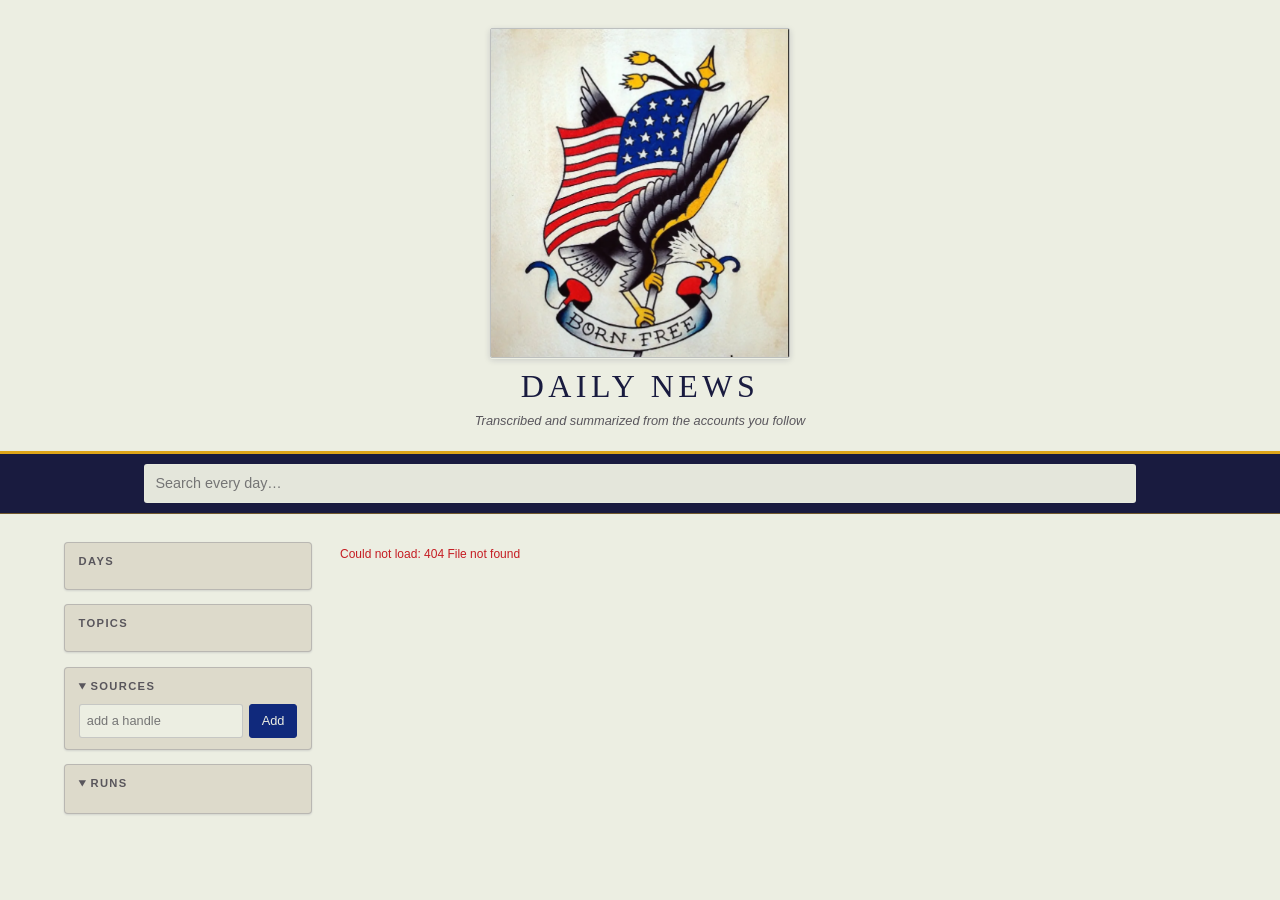
==== web/index.html @ b1f9376c "feat: republish the site when a topic is skipped or restored Editing what is skipped changed what th" ====
<!DOCTYPE html>
<html lang="en">
<head>
  <meta charset="utf-8">
  <meta name="viewport" content="width=device-width, initial-scale=1">
  <title>Daily News</title>
  <link rel="icon" href="header.PNG">
  <link rel="stylesheet" href="style.css">
</head>
<!-- data-mode is rewritten to "static" by export_static.py. The read-only build
     drops the journal, the source list, and the run history entirely — not with
     CSS, which would leave a working form for anyone who opens devtools. -->
<body data-mode="live">

<header class="masthead">
  <img class="crest" src="header.PNG" alt="Eagle and flag over a Born Free banner">
  <h1>Daily News</h1>
  <p class="tagline">Transcribed and summarized from the accounts you follow</p>
  <p class="updated" id="last-updated"></p>
</header>

<nav class="toolbar" aria-label="Search and browse">
  <div class="toolbar-inner">
    <label class="search">
      <span class="visually-hidden">Search all days</span>
      <input id="search" type="search" placeholder="Search every day…" autocomplete="off">
    </label>

    <button id="active-filter" class="active-filter" hidden></button>

    <!-- Whether the hosted copy is caught up. Live-only: there is nothing to
         publish from the published build, and no server to ask. -->
    <span id="publish-status" class="publish-status" data-live-only
          role="status" aria-live="polite"></span>

    <button id="menu-button" class="menu-button" type="button"
            aria-expanded="false" aria-controls="drawer" aria-haspopup="true">
      <span class="visually-hidden">Days and filters</span>
      <span aria-hidden="true">⋮</span>
    </button>
  </div>
</nav>

<div class="layout">

<aside id="drawer" class="drawer" aria-label="Days and filters">
  <div class="drawer-head">
    <h2>Browse</h2>
    <button id="drawer-close" class="icon-button" type="button">
      <span class="visually-hidden">Close</span>
      <span aria-hidden="true">✕</span>
    </button>
  </div>

  <section class="panel">
    <h3 class="panel-title">Days</h3>
    <!-- Filled with one <details> per month. A flat list is unusable once the
         archive runs to hundreds of days. -->
    <div id="days" class="days"></div>
  </section>

  <section class="panel">
    <h3 class="panel-title">Topics</h3>
    <div id="tags" class="chips" role="group" aria-label="Filter by topic"></div>
  </section>

  <details class="panel" id="sources-panel" data-live-only open>
    <summary class="panel-title">
      Sources <span id="sources-count" class="count"></span>
    </summary>
    <ul id="sources" class="sources"></ul>
    <form id="add-source" class="add">
      <label class="visually-hidden" for="new-handle">Instagram handle</label>
      <input id="new-handle" type="text" placeholder="add a handle" autocomplete="off">
      <button type="submit">Add</button>
      <p id="add-error" class="error" hidden></p>
    </form>
  </details>

  <details class="panel" id="runs-panel" data-live-only open>
    <summary class="panel-title">
      Runs <span id="runs-badge" class="badge" hidden></span>
    </summary>
    <ul id="runs" class="runs"></ul>
  </details>
</aside>

<main id="main" class="main" aria-live="polite">
  <p class="empty">Loading…</p>
</main>

</div><!-- .layout -->

<div id="scrim" class="scrim" hidden></div>

<script src="app.js"></script>
</body>
</html>
---- web/style.css ----
/* Palette sampled from header.PNG with k-means, not estimated. Substituting
   eyeballed values will not sit right against the artwork. */
:root {
  --parchment: #ECEEE2;       /* 35% of the image */
  --parchment-aged: #DDDACB;  /* 28% of the image */
  --ink: #191B3F;             /* outline ink */
  --navy: #10297C;            /* flag canton */
  --red: #C51C22;             /* flag stripes */
  --gold: #DDA519;            /* banner and talons */
  --slate: #59565C;           /* eagle wings */

  --rule: color-mix(in srgb, var(--ink) 18%, transparent);
  --shadow: 0 1px 2px color-mix(in srgb, var(--ink) 12%, transparent);

  --serif: Georgia, "Iowan Old Style", "Palatino Linotype", serif;
  --sans: "Helvetica Neue", Helvetica, Arial, sans-serif;
  --mono: ui-monospace, SFMono-Regular, Menlo, monospace;

  --drawer-width: 21rem;
}

/* Deliberately a single light treatment. The artwork is painted on cream stock,
   and a dark inversion fights it rather than complementing it. */

*, *::before, *::after { box-sizing: border-box; }

html { -webkit-text-size-adjust: 100%; }   /* stop iOS inflating text in landscape */

body {
  margin: 0;
  background: var(--parchment);
  color: var(--ink);
  font: 16px/1.6 var(--sans);
  -webkit-font-smoothing: antialiased;
  overflow-wrap: break-word;               /* long ids and urls must not widen the page */
}

body.drawer-open { overflow: hidden; }      /* the page must not scroll behind the drawer */

a { color: var(--navy); }
a:hover { color: var(--red); }

:focus-visible { outline: 2px solid var(--gold); outline-offset: 2px; }

.visually-hidden {
  position: absolute;
  width: 1px; height: 1px;
  padding: 0; margin: -1px;
  overflow: hidden;
  clip-path: inset(50%);
  white-space: nowrap;
}

/* --- masthead ----------------------------------------------------------- */

.masthead {
  background: var(--parchment);
  border-bottom: 3px solid var(--gold);
  padding: 1.75rem 1rem 1.25rem;
  text-align: center;
}

/* Framed rather than blended. The scan's paper is unevenly lit — its edges run
   from #D8DAD3 at the top-left to #BFBBAC at the bottom-right — so no flat
   background can match it and any attempt to melt it in leaves a visible patch.
   A frame makes that edge deliberate: a photographed flash sheet, pinned up. */
.crest {
  display: block;
  width: auto;
  max-width: min(300px, 70vw);
  height: auto;                    /* never force the page to scroll sideways */
  margin: 0 auto 0.7rem;
  border: 1px solid color-mix(in srgb, var(--ink) 22%, transparent);
  border-radius: 2px;
  box-shadow:
    0 1px 0 color-mix(in srgb, var(--parchment) 90%, white),
    0 2px 6px color-mix(in srgb, var(--ink) 16%, transparent);
}

.masthead h1 {
  margin: 0;
  font: 400 2rem/1.1 var(--serif);
  letter-spacing: 0.14em;
  text-transform: uppercase;
}

.tagline {
  margin: 0.4rem 0 0;
  color: var(--slate);
  font-size: 0.8rem;
  font-style: italic;
}

.updated {
  margin: 0.3rem 0 0;
  color: var(--slate);
  font-size: 0.72rem;
  letter-spacing: 0.04em;
}

.updated:empty { display: none; }   /* no stray gap before the first run */

/* The skipped chip is not a topic, so it does not look like one until used. */
.chip.skipped-chip {
  border-style: dashed;
  border-color: var(--slate);
  color: var(--slate);
}

.chip.skipped-chip[aria-pressed="true"] {
  background: var(--slate);
  border-color: var(--slate);
  border-style: solid;
  color: #fff;
}

/* Live mode wraps each generated h2 and its skip button in this row. The button
   is a sibling rather than a child of the heading so the heading keeps its role
   in the accessibility tree; this is what puts it back on the same line. */
.topic-head {
  display: flex;
  align-items: baseline;
  justify-content: space-between;
  gap: 0.5rem;
}

/* Quiet until the topic is hovered: one of these sits on every headline in the
   feed, and at full contrast they would read as part of the news. */
.skip-topic {
  flex: none;
  padding: 0 0.3rem;
  border: 1px solid transparent;
  border-radius: 3px;
  background: none;
  color: var(--slate);
  font: 400 0.62rem/1.6 var(--sans);
  letter-spacing: 0.1em;
  text-transform: uppercase;
  vertical-align: 0.18em;
  opacity: 0;
  cursor: pointer;
}

.topic-head:hover .skip-topic,
.skip-topic:focus-visible { opacity: 1; }

.skip-topic:hover { border-color: var(--red); color: var(--red); }
.skip-topic[disabled] { opacity: 1; color: var(--slate); cursor: default; }

/* Touch has no hover, so the control would be unreachable if it stayed hidden. */
@media (hover: none) {
  .skip-topic { opacity: 1; }
}

.restore-topic {
  margin-top: 0.3rem;
  padding: 0.1rem 0.4rem;
  border: 1px solid var(--rule);
  border-radius: 3px;
  background: none;
  color: var(--navy);
  font: 400 0.7rem/1.6 var(--sans);
  cursor: pointer;
}

.restore-topic:hover { border-color: var(--navy); background: color-mix(in srgb, var(--gold) 20%, transparent); }
.restore-topic[disabled] { color: var(--slate); cursor: default; }

.skipped-list { list-style: none; margin: 0; padding: 0; }
.skipped-headline { font-family: var(--serif); font-size: 1rem; }

.skipped-list li {
  padding: 0.65rem 0;
  border-bottom: 1px dotted var(--rule);
  font-size: 0.9rem;
}

.skipped-list .why { color: var(--slate); font-size: 0.8rem; font-style: italic; }

/* --- toolbar ------------------------------------------------------------ */

.toolbar {
  position: sticky;
  top: 0;
  z-index: 20;
  background: var(--ink);
  border-bottom: 1px solid color-mix(in srgb, var(--gold) 45%, transparent);
}

.toolbar-inner {
  display: flex;
  align-items: center;
  gap: 0.6rem;
  max-width: 64rem;
  margin: 0 auto;
  padding: 0.6rem 1rem;
}

.search { flex: 1 1 auto; min-width: 0; }

.search input {
  width: 100%;
  padding: 0.45rem 0.65rem;
  border: 1px solid color-mix(in srgb, var(--parchment) 35%, transparent);
  border-radius: 3px;
  background: color-mix(in srgb, var(--parchment) 96%, var(--ink));
  color: var(--ink);
  font: inherit;
  font-size: 0.9rem;
}

/* The active tag lives in the toolbar so the filter state is visible once the
   drawer has closed over the chip that set it. */
.active-filter {
  flex: none;
  padding: 0.25rem 0.6rem;
  border: 0;
  border-radius: 999px;
  background: var(--red);
  color: #fff;
  font: inherit;
  font-size: 0.75rem;
  cursor: pointer;
  white-space: nowrap;
}

.active-filter::after { content: " ✕"; }

/* In the toolbar's own dark band, so it reads as chrome rather than as news. */
.publish-status {
  flex: none;
  font-size: 0.68rem;
  letter-spacing: 0.1em;
  text-transform: uppercase;
  color: color-mix(in srgb, var(--parchment) 70%, transparent);
  white-space: nowrap;
}

.publish-status:empty { display: none; }
.publish-status.published { color: var(--gold); }
.publish-status.failed { color: var(--gold); font-weight: 700; cursor: help; }

.menu-button {
  flex: none;
  width: 2.25rem;
  height: 2.25rem;
  border: 1px solid color-mix(in srgb, var(--gold) 55%, transparent);
  border-radius: 3px;
  background: transparent;
  color: var(--gold);
  font-size: 1.25rem;
  line-height: 1;
  cursor: pointer;
}

.menu-button:hover { background: color-mix(in srgb, var(--gold) 18%, transparent); }
.menu-button[aria-expanded="true"] { background: var(--gold); color: var(--ink); }

/* --- layout: sidebar on desktop, drawer on phones ------------------------ */

/* Desktop is the base case: the panels are a persistent left rail, and the
   menu button and scrim do not exist. Everything drawer-shaped is confined to
   the narrow-window block near the bottom of this file, so the two behaviours
   cannot bleed into each other. */
.layout {
  display: grid;
  grid-template-columns: 15.5rem minmax(0, 1fr);
  gap: 1.75rem;
  max-width: 74rem;
  margin: 0 auto;
  padding: 1.75rem 1rem 4rem;
  align-items: start;
}

.drawer {
  display: flex;
  flex-direction: column;
  gap: 0.9rem;
  min-width: 0;
}

.drawer-head { display: none; }        /* no "Browse" title or close button here */
.menu-button { display: none; }
.scrim { display: none; }

/* --- panels ------------------------------------------------------------- */

.panel {
  margin: 0;
  background: var(--parchment-aged);
  border: 1px solid var(--rule);
  border-radius: 4px;
  padding: 0.7rem 0.85rem;
  box-shadow: var(--shadow);
}

.panel-title {
  margin: 0 0 0.5rem;
  font: 700 0.7rem/1.4 var(--sans);
  letter-spacing: 0.12em;
  text-transform: uppercase;
  color: var(--slate);
}

details.panel > .panel-title { margin-bottom: 0; cursor: pointer; }
details.panel[open] > .panel-title { margin-bottom: 0.6rem; }

.count, .badge { font-weight: 400; letter-spacing: 0; text-transform: none; }

.badge[hidden] { display: none; }

.badge {
  display: inline-block;
  min-width: 1.15rem;
  padding: 0 0.3rem;
  border-radius: 999px;
  background: var(--red);
  color: #fff;
  font-size: 0.7rem;
  text-align: center;
}

/* --- day list ----------------------------------------------------------- */

/* The cap still earns its place: one expanded month is up to 31 rows. It is no
   longer the only thing between the reader and the whole archive, though. */
.days { max-height: 40vh; overflow-y: auto; }

.month + .month { border-top: 1px dotted var(--rule); }

.month-head {
  display: flex;
  align-items: baseline;
  gap: 0.4rem;
  padding: 0.3rem 0.45rem;
  cursor: pointer;
  font: 700 0.72rem/1.4 var(--sans);
  letter-spacing: 0.08em;
  text-transform: uppercase;
  color: var(--slate);
  list-style: none;                       /* the default marker, replaced below */
}

.month-head::-webkit-details-marker { display: none; }

.month-head::before {
  content: "▸";
  flex: none;
  font-size: 0.7rem;
  color: var(--gold);
  transition: transform 120ms ease;
}

.month[open] > .month-head::before { transform: rotate(90deg); }
.month-head:hover { color: var(--ink); }

.month-label { flex: 1; min-width: 0; }

/* Only while collapsed: an open month shows its days, which is a better count
   than a number. */
.month-count { font-weight: 400; letter-spacing: 0; }
.month[open] > .month-head .month-count { display: none; }

.month-days { list-style: none; margin: 0 0 0.35rem; padding: 0; }

.days button {
  display: flex;
  justify-content: space-between;
  align-items: baseline;
  gap: 0.4rem;
  width: 100%;
  padding: 0.35rem 0.45rem;
  border: 0;
  border-radius: 3px;
  background: none;
  color: var(--ink);
  font: inherit;
  font-size: 0.88rem;
  text-align: left;
  cursor: pointer;
}

.days button:hover { background: color-mix(in srgb, var(--gold) 25%, transparent); }

.days button[aria-current="true"] {
  background: var(--navy);
  color: var(--parchment);
}

.days .topics { color: var(--slate); font-size: 0.75rem; }
.days button[aria-current="true"] .topics { color: color-mix(in srgb, var(--parchment) 75%, transparent); }
.days .flag { color: var(--red); font-weight: 700; }
.days button[aria-current="true"] .flag { color: var(--gold); }

/* --- chips -------------------------------------------------------------- */

.chips { display: flex; flex-wrap: wrap; gap: 0.35rem; }

.chip {
  padding: 0.25rem 0.6rem;
  border: 1px solid color-mix(in srgb, var(--ink) 35%, transparent);
  border-radius: 999px;
  background: var(--parchment);
  color: var(--ink);
  font: inherit;
  font-size: 0.78rem;
  cursor: pointer;
}

.chip:hover { border-color: var(--gold); background: color-mix(in srgb, var(--gold) 25%, transparent); }

.chip[aria-pressed="true"] {
  background: var(--red);
  border-color: var(--red);
  color: #fff;
}

/* --- sources ------------------------------------------------------------ */

.sources { list-style: none; margin: 0 0 0.6rem; padding: 0; font-size: 0.82rem; }

.sources li {
  display: flex;
  align-items: center;
  gap: 0.4rem;
  padding: 0.22rem 0;
  border-bottom: 1px dotted var(--rule);
}

.sources .handle { flex: 1; min-width: 0; overflow-wrap: anywhere; }
.sources li.off .handle { color: var(--slate); text-decoration: line-through; }
.sources .stale { color: var(--red); cursor: help; }

.icon-button {
  border: 0;
  background: none;
  color: var(--slate);
  font: inherit;
  font-size: 0.9rem;
  line-height: 1;
  padding: 0.15rem 0.3rem;
  cursor: pointer;
}

.icon-button:hover { color: var(--red); }

.add { display: flex; flex-wrap: wrap; gap: 0.35rem; }

.add input {
  flex: 1 1 6rem;
  min-width: 0;
  padding: 0.35rem 0.45rem;
  border: 1px solid var(--rule);
  border-radius: 3px;
  background: var(--parchment);
  font: inherit;
  font-size: 0.8rem;
}

.add button, .notes-save {
  padding: 0.35rem 0.75rem;
  border: 1px solid var(--navy);
  border-radius: 3px;
  background: var(--navy);
  color: var(--parchment);
  font: inherit;
  font-size: 0.8rem;
  cursor: pointer;
}

.add button:hover, .notes-save:hover { background: var(--red); border-color: var(--red); }

.error {
  flex: 1 0 100%;
  margin: 0.2rem 0 0;
  color: var(--red);
  font-size: 0.75rem;
}

/* --- runs --------------------------------------------------------------- */

.runs { list-style: none; margin: 0; padding: 0; font-size: 0.8rem; }
.runs > li { padding: 0.3rem 0; border-bottom: 1px dotted var(--rule); }

.run-head {
  display: flex;
  align-items: baseline;
  gap: 0.4rem;
  width: 100%;
  border: 0;
  background: none;
  color: inherit;
  font: inherit;
  text-align: left;
  cursor: pointer;
}

.run-dot { flex: none; font-size: 0.7rem; }
.run-dot.ok { color: #2E7D32; }
.run-dot.warn { color: #8A6400; }
.run-dot.bad { color: var(--red); }
.run-meta { margin-left: auto; color: var(--slate); font-size: 0.72rem; }

.run-detail { margin: 0.3rem 0 0.4rem; padding-left: 1rem; }
.run-detail li { color: var(--red); font-size: 0.75rem; }

/* Skipped topics are the filter working, not failures, so they are not red. */
.run-detail .skipped li { color: var(--slate); }

.run-log-button {
  border: 0; background: none; padding: 0;
  color: var(--navy); font: inherit; font-size: 0.75rem;
  text-decoration: underline; cursor: pointer;
}

.log-view {
  max-height: 20rem;
  overflow: auto;
  margin: 0.4rem 0 0;
  padding: 0.5rem;
  border: 1px solid var(--rule);
  border-radius: 3px;
  background: var(--parchment);
  font-family: var(--mono);
  font-size: 0.68rem;
  white-space: pre-wrap;
  overflow-wrap: anywhere;
}

.log-view .line-warn { color: #8A6400; }
.log-view .line-error { color: var(--red); font-weight: 700; }

/* --- main pane ---------------------------------------------------------- */

.main { min-width: 0; }

.day-head {
  display: flex;
  flex-wrap: wrap;
  align-items: baseline;
  gap: 0.6rem;
  padding-bottom: 0.4rem;
  border-bottom: 2px solid var(--gold);
  margin-bottom: 1.4rem;
}

.day-head h2 { margin: 0; font: 400 1.55rem/1.2 var(--serif); }
.day-meta { color: var(--slate); font-size: 0.78rem; }

.warn-banner {
  flex: 1 0 100%;
  margin: 0.4rem 0 0;
  padding: 0.4rem 0.6rem;
  border-left: 3px solid var(--red);
  background: color-mix(in srgb, var(--red) 8%, transparent);
  font-size: 0.8rem;
}

/* The file carries an `# July 28, 2026` title so it reads standalone in an
   editor. On the page the day header already says that, so hide the duplicate
   rather than removing it from the markdown. */
.article > h1 { display: none; }

.article h2 { margin: 2rem 0 0.15rem; font: 600 1.2rem/1.3 var(--serif); }
/* The wrapper variants are for live mode, where .topic-head sits between the
   article and each heading. Both spellings are listed rather than one rewritten,
   because the static build has no wrapper. */
.article > h1 + h2,
.article h2:first-child,
.article > h1 + .topic-head > h2,
.article > .topic-head:first-child > h2 { margin-top: 0; }

/* The renderer emits `tags:` / `sources:` as the paragraph directly after each
   headline. Styling it as a byline keeps it out of the reading line. */
.article h2 + p {
  margin: 0 0 0.7rem;
  color: var(--slate);
  font-size: 0.76rem;
  letter-spacing: 0.02em;
}

.article h2 + p a {
  color: var(--navy);
  text-decoration: none;
  border-bottom: 1px solid color-mix(in srgb, var(--navy) 35%, transparent);
}

.article h2 + p a:hover { color: var(--red); border-bottom-color: var(--red); }

.article p { margin: 0 0 1rem; }
.article em { color: var(--slate); }

.article pre, .article table {
  display: block;
  max-width: 100%;
  overflow-x: auto;          /* wide content scrolls in its own box */
}

.article pre { font-family: var(--mono); font-size: 0.8rem; }

/* --- older / newer ------------------------------------------------------ */

.day-nav {
  display: flex;
  justify-content: space-between;
  gap: 1rem;
  margin: 2.5rem 0 0;
  padding: 0.7rem 0;
  border-top: 1px solid var(--rule);
  border-bottom: 1px solid var(--rule);
}

.day-nav-side {
  display: flex;
  flex-direction: column;
  gap: 0.1rem;
  min-width: 0;
  padding: 0;
  border: 0;
  background: none;
  color: var(--navy);
  font: inherit;
  font-size: 0.88rem;
  cursor: pointer;
}

.day-nav-side.newer { text-align: right; align-items: flex-end; }

.day-nav-label { font-size: 0.72rem; letter-spacing: 0.08em; text-transform: uppercase; }
.day-nav-date { font-family: var(--serif); }

button.day-nav-side:hover { color: var(--red); }

/* Either end of the archive: present, so the other side does not move. */
.day-nav-side.end { color: var(--slate); cursor: default; }

/* --- journal ------------------------------------------------------------ */

.journal {
  margin-top: 2.5rem;
  padding-top: 1rem;
  border-top: 2px solid var(--gold);
}

.journal h3 {
  margin: 0 0 0.5rem;
  font: 700 0.72rem/1.4 var(--sans);
  letter-spacing: 0.12em;
  text-transform: uppercase;
  color: var(--slate);
}

.journal textarea {
  display: block;
  width: 100%;
  min-height: 8rem;
  padding: 0.7rem;
  border: 1px solid var(--rule);
  border-radius: 4px;
  background: var(--parchment-aged);
  color: var(--ink);
  font: inherit;
  font-size: 0.92rem;
  resize: vertical;
}

.journal-actions {
  display: flex;
  align-items: center;
  gap: 0.6rem;
  margin-top: 0.5rem;
}

.status { font-size: 0.78rem; color: var(--slate); }
.status.saved { color: #2E7D32; }
.status.failed { color: var(--red); }

/* --- search results ----------------------------------------------------- */

.hits { list-style: none; margin: 0; padding: 0; }
.hits li { padding: 0.8rem 0; border-bottom: 1px dotted var(--rule); }

.hit-head {
  border: 0; background: none; padding: 0;
  color: var(--navy); font: inherit; font-weight: 600; font-size: 1.02rem;
  text-align: left; cursor: pointer;
}

.hit-head:hover { color: var(--red); }
.hit-date { color: var(--slate); font-size: 0.75rem; }
.hit-snippet { margin: 0.25rem 0 0; font-size: 0.88rem; }

.empty { color: var(--slate); font-style: italic; }

/* --- phones: the rail becomes a slide-out drawer -------------------------- */

@media (max-width: 46rem) {
  /* Single column, and the aside leaves the flow entirely so the reading
     column is not squeezed. */
  .layout {
    grid-template-columns: minmax(0, 1fr);
    gap: 0;
    padding: 1.25rem 0.85rem 3rem;
  }

  .menu-button { display: block; }

  .drawer {
    position: fixed;
    top: 0;
    right: 0;
    z-index: 40;
    gap: 0.8rem;
    width: min(var(--drawer-width), 88vw);
    height: 100dvh;
    padding: 0.9rem 1rem 2rem;
    overflow-y: auto;
    background: var(--parchment-aged);
    border-left: 3px solid var(--gold);
    box-shadow: -4px 0 18px color-mix(in srgb, var(--ink) 25%, transparent);
  }

  /* The drawer scrolls itself, so a second scroller nested inside it fights the
     touch gesture — a drag near the day list moves the wrong thing. The month
     sections already bound the height, so let it run naturally here. */
  .drawer .days { max-height: none; overflow-y: visible; }

  /* Flat inside the drawer: the drawer is already a raised surface, so cards
     within it read as boxes inside a box. */
  .drawer .panel {
    background: transparent;
    border: 0;
    border-radius: 0;
    padding: 0;
    box-shadow: none;
  }

  .drawer-head {
    display: flex;
    align-items: center;
    justify-content: space-between;
    padding-bottom: 0.4rem;
    border-bottom: 1px solid var(--rule);
  }

  .drawer-head h2 {
    margin: 0;
    font: 700 0.72rem/1.4 var(--sans);
    letter-spacing: 0.14em;
    text-transform: uppercase;
    color: var(--slate);
  }

  .scrim {
    display: block;
    position: fixed;
    inset: 0;
    z-index: 30;
    background: color-mix(in srgb, var(--ink) 45%, transparent);
  }

  /* [hidden] has to be restated: the explicit display values above would
     otherwise keep the drawer and scrim on screen. */
  .drawer[hidden], .scrim[hidden] { display: none; }

  @media (prefers-reduced-motion: no-preference) {
    .drawer:not([hidden]) { animation: slide-in 180ms ease-out; }
    .scrim:not([hidden]) { animation: fade-in 180ms ease-out; }
  }

  .days { max-height: 45vh; }

  .masthead { padding: 1rem 0.85rem 0.85rem; }
  .crest { max-width: min(160px, 45vw); }
  .masthead h1 { font-size: 1.35rem; letter-spacing: 0.1em; }
  .tagline { font-size: 0.72rem; }

  .toolbar-inner { padding: 0.5rem 0.7rem; gap: 0.5rem; }

  .day-head h2 { font-size: 1.25rem; }
  .article h2 { font-size: 1.1rem; margin-top: 1.6rem; }
  .journal textarea { min-height: 6.5rem; }
}

@keyframes slide-in { from { transform: translateX(100%); } }
@keyframes fade-in { from { opacity: 0; } }

/* Touch pointers get real tap targets. The 44px floor is Apple's guidance and
   the icon buttons are nowhere near it by default. */
@media (hover: none) and (pointer: coarse) {
  .icon-button { min-width: 2.5rem; min-height: 2.5rem; font-size: 1.1rem; }
  .menu-button { width: 2.75rem; height: 2.75rem; }
  .chip { padding: 0.45rem 0.85rem; font-size: 0.82rem; }
  .days button { min-height: 2.5rem; }
  .add button, .notes-save { padding: 0.6rem 0.95rem; }
  .search input, .add input { font-size: 1rem; }  /* under 16px makes iOS zoom on focus */
}
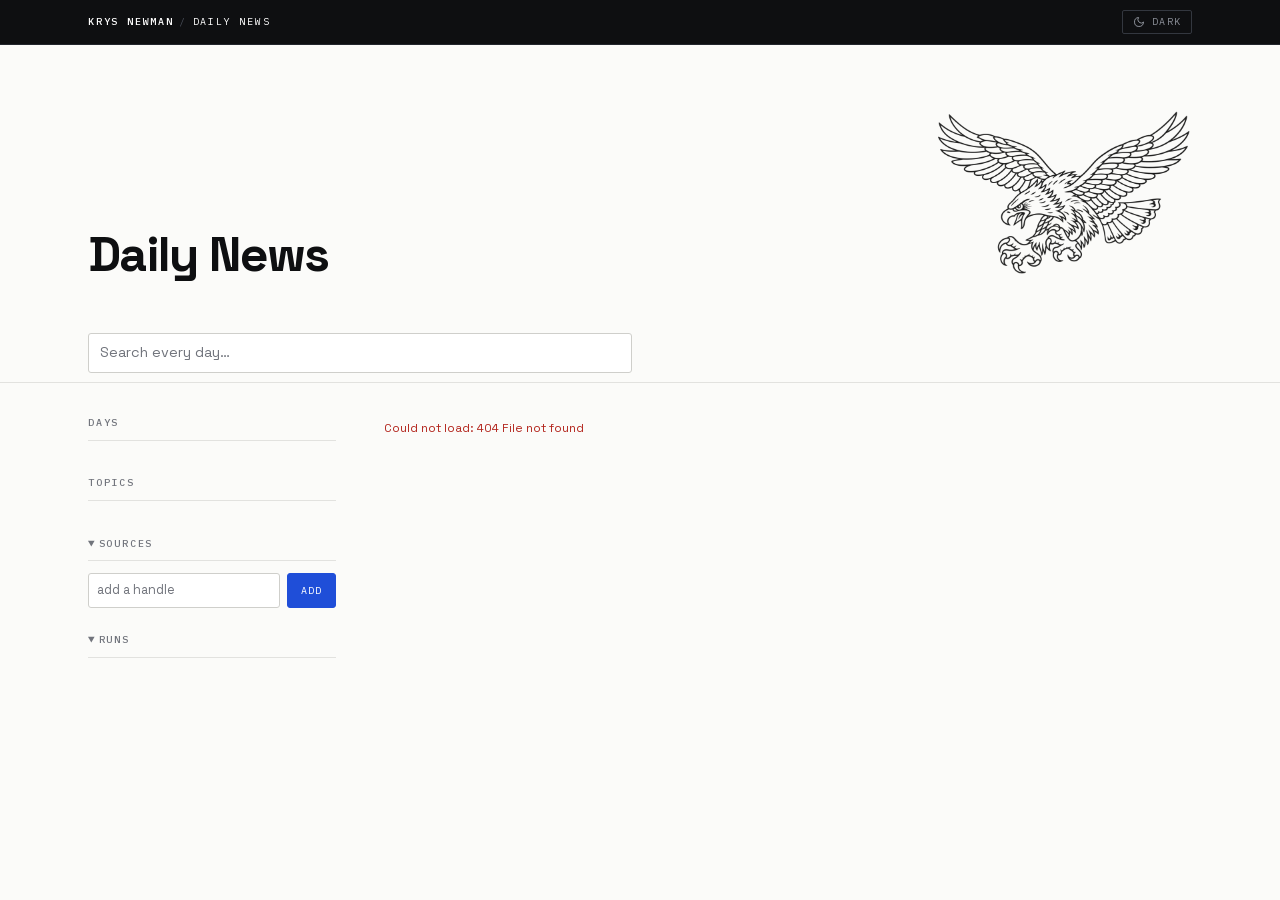
==== commit b50ac9aa: "feat: share the portfolio's theme, header, and typography The colour tokens, the dark band, the brea" ====
--- a/web/index.html
+++ b/web/index.html
@@ -3,8 +3,22 @@
 <head>
   <meta charset="utf-8">
   <meta name="viewport" content="width=device-width, initial-scale=1">
-  <title>Daily News</title>
-  <link rel="icon" href="header.PNG">
+  <title>Daily News — Krys Newman</title>
+  <!-- The portfolio's mark, inline and byte-identical to the one on
+       knewman23.github.io, so the tab looks the same across all three sites. -->
+  <link rel="icon" href="data:image/svg+xml,%3Csvg xmlns='http://www.w3.org/2000/svg' viewBox='0 0 32 32'%3E%3Crect width='32' height='32' rx='3' fill='%230e0f11'/%3E%3Ctext x='16' y='23' font-family='monospace' font-size='19' font-weight='700' fill='%23fff' text-anchor='middle'%3Ek%3C/text%3E%3C/svg%3E">
+
+  <!-- Set the theme before first paint. A class swap after load would flash the
+       wrong palette on every navigation between here and the portfolio. -->
+  <script>
+    try {
+      var t = localStorage.getItem("theme");
+      if (t === "dark" || t === "light") document.documentElement.dataset.theme = t;
+    } catch (e) { /* private mode: fall through to the light default */ }
+  </script>
+
+  <link rel="preload" href="fonts/space-grotesk-var.woff2" as="font" type="font/woff2" crossorigin>
+  <link rel="preload" href="fonts/plex-mono-400.woff2" as="font" type="font/woff2" crossorigin>
   <link rel="stylesheet" href="style.css">
 </head>
 <!-- data-mode is rewritten to "static" by export_static.py. The read-only build
@@ -12,11 +26,31 @@
      CSS, which would leave a working form for anyone who opens devtools. -->
 <body data-mode="live">
 
+<!-- The band is the shared chrome: same markup on knewman23.github.io and on
+     ai-frontier, so moving between the three reads as one site. -->
+<div class="band">
+  <div class="band-inner">
+    <span class="crumbs">
+      <a href="https://knewman23.github.io/"><b>Krys Newman</b></a>
+      <span class="sep">/</span>
+      <span class="here">Daily News</span>
+    </span>
+    <span class="band-tools">
+      <button class="theme" id="theme" type="button" aria-live="polite">
+        <svg class="i-dark" viewBox="0 0 24 24" fill="none" stroke="currentColor" stroke-width="2" stroke-linecap="round" aria-hidden="true"><path d="M21 12.8A9 9 0 1 1 11.2 3a7 7 0 0 0 9.8 9.8z"/></svg>
+        <svg class="i-light" viewBox="0 0 24 24" fill="none" stroke="currentColor" stroke-width="2" stroke-linecap="round" aria-hidden="true"><circle cx="12" cy="12" r="4.2"/><path d="M12 2v2.4M12 19.6V22M2 12h2.4M19.6 12H22M4.9 4.9l1.7 1.7M17.4 17.4l1.7 1.7M19.1 4.9l-1.7 1.7M6.6 17.4l-1.7 1.7"/></svg>
+        <span id="theme-text">Dark</span>
+      </button>
+    </span>
+  </div>
+</div>
+
 <header class="masthead">
-  <img class="crest" src="header.PNG" alt="Eagle and flag over a Born Free banner">
-  <h1>Daily News</h1>
-  <p class="tagline">Transcribed and summarized from the accounts you follow</p>
-  <p class="updated" id="last-updated"></p>
+  <div class="masthead-text">
+    <h1>Daily News</h1>
+    <p class="updated" id="last-updated"></p>
+  </div>
+  <img class="crest" src="eagle.png" alt="" width="768" height="512">
 </header>
 
 <nav class="toolbar" aria-label="Search and browse">
@@ -93,6 +127,7 @@
 
 <div id="scrim" class="scrim" hidden></div>
 
+<script src="theme.js"></script>
 <script src="app.js"></script>
 </body>
 </html>
--- a/web/style.css
+++ b/web/style.css
@@ -1,26 +1,86 @@
-/* Palette sampled from header.PNG with k-means, not estimated. Substituting
-   eyeballed values will not sit right against the artwork. */
+/* Self-hosted so the page has no third-party dependency and no render-blocking
+   round trip. Same four faces as knewman23.github.io, byte for byte. */
+@font-face {
+  font-family: "Space Grotesk";
+  src: url("fonts/space-grotesk-var.woff2") format("woff2-variations");
+  font-weight: 300 700;
+  font-style: normal;
+  font-display: swap;
+}
+@font-face { font-family:"IBM Plex Mono"; src:url("fonts/plex-mono-400.woff2") format("woff2"); font-weight:400; font-style:normal; font-display:swap; }
+@font-face { font-family:"IBM Plex Mono"; src:url("fonts/plex-mono-500.woff2") format("woff2"); font-weight:500; font-style:normal; font-display:swap; }
+@font-face { font-family:"IBM Plex Mono"; src:url("fonts/plex-mono-600.woff2") format("woff2"); font-weight:600; font-style:normal; font-display:swap; }
+
+/* ============================================================
+   Daily News
+
+   Colour tokens, the dark band, the breadcrumbs and the theme
+   toggle are lifted verbatim from knewman23.github.io/styles.css
+   and ai-frontier/site/style.css, so all three sites are one
+   system and a visitor moving between them sees one page.
+
+   Light-first. Dark is a token swap, never a fork: --card is
+   still "the surface above --bg" in both, so no component below
+   carries a dark branch.
+
+   The one project-local addition is the --alert family, for the
+   things this app has and a portfolio index does not: a failed
+   run, a stale handle, an error line in a log.
+   ============================================================ */
+
 :root {
-  --parchment: #ECEEE2;       /* 35% of the image */
-  --parchment-aged: #DDDACB;  /* 28% of the image */
-  --ink: #191B3F;             /* outline ink */
-  --navy: #10297C;            /* flag canton */
-  --red: #C51C22;             /* flag stripes */
-  --gold: #DDA519;            /* banner and talons */
-  --slate: #59565C;           /* eagle wings */
-
-  --rule: color-mix(in srgb, var(--ink) 18%, transparent);
-  --shadow: 0 1px 2px color-mix(in srgb, var(--ink) 12%, transparent);
-
-  --serif: Georgia, "Iowan Old Style", "Palatino Linotype", serif;
-  --sans: "Helvetica Neue", Helvetica, Arial, sans-serif;
-  --mono: ui-monospace, SFMono-Regular, Menlo, monospace;
-
+  color-scheme: light;
+  --bg:      #fbfbf9;
+  --card:    #ffffff;
+  --sunken:  #f5f5f2;
+  --ink:     #0e0f11;
+  --ink-2:   #2c2e33;
+  --soft:    #5c5f67;
+  --faint:   #71747c;
+  --line:    #e2e2df;
+  --line-2:  #cfcfcb;
+  --accent:  #1f4ed8;
+  --ok:      #0f7a4a;
+  --warn:    #85670f;
+  --dot-warn:#d9a020;
+  --alert:   #b3261e;
+  --alert-bg:rgba(179,38,30,.07);
+  --alert-line:rgba(179,38,30,.28);
+  --band-bg: #0e0f11;
+  --band-ink:#ffffff;
+  --band-dim:#8b8f98;
+
+  --mono: "IBM Plex Mono", ui-monospace, SFMono-Regular, Menlo, monospace;
+  --sans: "Space Grotesk", system-ui, -apple-system, "Segoe UI", sans-serif;
+  --serif: ui-serif, "Iowan Old Style", "Palatino Linotype", Palatino, Georgia, serif;
+
+  --gut: 40px;
+  --max: 74rem;
   --drawer-width: 21rem;
 }
 
-/* Deliberately a single light treatment. The artwork is painted on cream stock,
-   and a dark inversion fights it rather than complementing it. */
+:root[data-theme="dark"] {
+  color-scheme: dark;
+  --bg:      #0b0c0e;
+  --card:    #13151a;
+  --sunken:  #0f1116;
+  --ink:     #edeef1;
+  --ink-2:   #d2d4da;
+  --soft:    #9a9da6;
+  --faint:   #7b7e88;
+  --line:    #22252c;
+  --line-2:  #2e323b;
+  --accent:  #8b9bff;
+  --ok:      #55d4a0;
+  --warn:    #e2b357;
+  --dot-warn:#e2b357;
+  --alert:   #ff8a80;
+  --alert-bg:rgba(255,138,128,.09);
+  --alert-line:rgba(255,138,128,.26);
+  --band-bg: #06070a;
+  --band-ink:#ffffff;
+  --band-dim:#7e828d;
+}
 
 *, *::before, *::after { box-sizing: border-box; }
 
@@ -28,19 +88,19 @@
 
 body {
   margin: 0;
-  background: var(--parchment);
+  background: var(--bg);
   color: var(--ink);
   font: 16px/1.6 var(--sans);
   -webkit-font-smoothing: antialiased;
+  -moz-osx-font-smoothing: grayscale;
   overflow-wrap: break-word;               /* long ids and urls must not widen the page */
 }
 
 body.drawer-open { overflow: hidden; }      /* the page must not scroll behind the drawer */
 
-a { color: var(--navy); }
-a:hover { color: var(--red); }
-
-:focus-visible { outline: 2px solid var(--gold); outline-offset: 2px; }
+a { color: var(--accent); }
+
+:focus-visible { outline: 2px solid var(--accent); outline-offset: 2px; border-radius: 2px; }
 
 .visually-hidden {
   position: absolute;
@@ -51,210 +111,219 @@
   white-space: nowrap;
 }
 
+/* --- band ---------------------------------------------------------------
+
+   Dark in both themes, as on the index and on ai-frontier. It is the constant
+   that makes moving between the three sites feel like one place, so it does
+   not take part in the token swap. */
+
+.band {
+  background: var(--band-bg);
+  color: var(--band-ink);
+  position: sticky;
+  top: 0;
+  z-index: 30;
+  border-bottom: 1px solid #23262d;
+}
+
+.band-inner {
+  display: flex;
+  align-items: center;
+  justify-content: space-between;
+  gap: 16px;
+  min-height: 44px;
+  max-width: var(--max);
+  margin: 0 auto;
+  padding: 0 var(--gut);
+}
+
+.crumbs {
+  font-family: var(--mono);
+  font-size: 10px;
+  letter-spacing: .18em;
+  text-transform: uppercase;
+  color: var(--band-dim);
+  min-width: 0;
+  display: flex;
+  align-items: center;
+  gap: 0;
+  white-space: nowrap;
+  overflow: hidden;
+}
+
+.crumbs a { color: var(--band-dim); text-decoration: none; }
+.crumbs a:hover { color: var(--band-ink); }
+.crumbs b { color: var(--band-ink); font-weight: 500; }
+.crumbs .sep { padding: 0 .55em; color: #4b515c; }
+
+.crumbs .here {
+  color: var(--band-ink);
+  overflow: hidden;
+  text-overflow: ellipsis;
+}
+
+.band-tools { display: flex; align-items: center; gap: 12px; flex: none; }
+
+/* --- theme toggle (the same component as the index) ---------------------- */
+
+.theme {
+  background: transparent;
+  border: 1px solid #33373f;
+  color: var(--band-dim);
+  font-family: var(--mono);
+  font-size: 10px;
+  letter-spacing: .12em;
+  text-transform: uppercase;
+  padding: 5px 10px;
+  border-radius: 2px;
+  cursor: pointer;
+  display: inline-flex;
+  align-items: center;
+  gap: 7px;
+  line-height: 1;
+  flex: none;
+}
+
+.theme:hover { color: var(--band-ink); border-color: #4b515c; }
+.theme:focus-visible { outline: 2px solid var(--band-dim); outline-offset: 2px; }
+.theme svg { width: 12px; height: 12px; }
+
+/* Show the icon for the theme you'd switch TO. */
+.theme .i-dark  { display: inline; }
+.theme .i-light { display: none; }
+:root[data-theme="dark"] .theme .i-dark  { display: none; }
+:root[data-theme="dark"] .theme .i-light { display: inline; }
+
 /* --- masthead ----------------------------------------------------------- */
 
+/* The portfolio's identity grid: the name on the left, a mono caption block on
+   the right. Here the right-hand column is the artwork instead. */
 .masthead {
-  background: var(--parchment);
-  border-bottom: 3px solid var(--gold);
-  padding: 1.75rem 1rem 1.25rem;
-  text-align: center;
-}
-
-/* Framed rather than blended. The scan's paper is unevenly lit — its edges run
-   from #D8DAD3 at the top-left to #BFBBAC at the bottom-right — so no flat
-   background can match it and any attempt to melt it in leaves a visible patch.
-   A frame makes that edge deliberate: a photographed flash sheet, pinned up. */
+  display: grid;
+  grid-template-columns: minmax(0, 1fr) minmax(0, 16rem);
+  align-items: end;
+  gap: 0 2.5rem;
+  max-width: var(--max);
+  margin: 0 auto;
+  padding: clamp(2.25rem, 6vw, 4rem) var(--gut) clamp(1.75rem, 4vw, 2.75rem);
+}
+
+.masthead h1 {
+  margin: 0;
+  font: 700 clamp(2.1rem, 5.4vw, 3.1rem)/1.02 var(--sans);
+  letter-spacing: -.035em;
+}
+
+.updated {
+  margin: 1rem 0 0;
+  font-family: var(--mono);
+  font-size: 10px;
+  letter-spacing: .14em;
+  text-transform: uppercase;
+  color: var(--faint);
+}
+
+.updated:empty { display: none; }   /* no stray gap before the first run */
+
+/* Transparent-background line art, so it takes the page's own background in
+   light mode. In dark mode the strokes are inverted rather than the file being
+   swapped: one asset, and #000 inverts to #fff, which sits within a shade of
+   --ink. A browser that drops the filter still shows the drawing. */
 .crest {
   display: block;
-  width: auto;
-  max-width: min(300px, 70vw);
+  width: 100%;
+  max-width: 16rem;
   height: auto;                    /* never force the page to scroll sideways */
-  margin: 0 auto 0.7rem;
-  border: 1px solid color-mix(in srgb, var(--ink) 22%, transparent);
-  border-radius: 2px;
-  box-shadow:
-    0 1px 0 color-mix(in srgb, var(--parchment) 90%, white),
-    0 2px 6px color-mix(in srgb, var(--ink) 16%, transparent);
-}
-
-.masthead h1 {
-  margin: 0;
-  font: 400 2rem/1.1 var(--serif);
-  letter-spacing: 0.14em;
-  text-transform: uppercase;
-}
-
-.tagline {
-  margin: 0.4rem 0 0;
-  color: var(--slate);
-  font-size: 0.8rem;
-  font-style: italic;
-}
-
-.updated {
-  margin: 0.3rem 0 0;
-  color: var(--slate);
-  font-size: 0.72rem;
-  letter-spacing: 0.04em;
-}
-
-.updated:empty { display: none; }   /* no stray gap before the first run */
-
-/* The skipped chip is not a topic, so it does not look like one until used. */
-.chip.skipped-chip {
-  border-style: dashed;
-  border-color: var(--slate);
-  color: var(--slate);
-}
-
-.chip.skipped-chip[aria-pressed="true"] {
-  background: var(--slate);
-  border-color: var(--slate);
-  border-style: solid;
-  color: #fff;
-}
-
-/* Live mode wraps each generated h2 and its skip button in this row. The button
-   is a sibling rather than a child of the heading so the heading keeps its role
-   in the accessibility tree; this is what puts it back on the same line. */
-.topic-head {
-  display: flex;
-  align-items: baseline;
-  justify-content: space-between;
-  gap: 0.5rem;
-}
-
-/* Quiet until the topic is hovered: one of these sits on every headline in the
-   feed, and at full contrast they would read as part of the news. */
-.skip-topic {
-  flex: none;
-  padding: 0 0.3rem;
-  border: 1px solid transparent;
-  border-radius: 3px;
-  background: none;
-  color: var(--slate);
-  font: 400 0.62rem/1.6 var(--sans);
-  letter-spacing: 0.1em;
-  text-transform: uppercase;
-  vertical-align: 0.18em;
-  opacity: 0;
-  cursor: pointer;
-}
-
-.topic-head:hover .skip-topic,
-.skip-topic:focus-visible { opacity: 1; }
-
-.skip-topic:hover { border-color: var(--red); color: var(--red); }
-.skip-topic[disabled] { opacity: 1; color: var(--slate); cursor: default; }
-
-/* Touch has no hover, so the control would be unreachable if it stayed hidden. */
-@media (hover: none) {
-  .skip-topic { opacity: 1; }
-}
-
-.restore-topic {
-  margin-top: 0.3rem;
-  padding: 0.1rem 0.4rem;
-  border: 1px solid var(--rule);
-  border-radius: 3px;
-  background: none;
-  color: var(--navy);
-  font: 400 0.7rem/1.6 var(--sans);
-  cursor: pointer;
-}
-
-.restore-topic:hover { border-color: var(--navy); background: color-mix(in srgb, var(--gold) 20%, transparent); }
-.restore-topic[disabled] { color: var(--slate); cursor: default; }
-
-.skipped-list { list-style: none; margin: 0; padding: 0; }
-.skipped-headline { font-family: var(--serif); font-size: 1rem; }
-
-.skipped-list li {
-  padding: 0.65rem 0;
-  border-bottom: 1px dotted var(--rule);
-  font-size: 0.9rem;
-}
-
-.skipped-list .why { color: var(--slate); font-size: 0.8rem; font-style: italic; }
+  justify-self: end;
+  opacity: .9;
+}
+
+:root[data-theme="dark"] .crest { filter: invert(1); }
 
 /* --- toolbar ------------------------------------------------------------ */
 
 .toolbar {
   position: sticky;
-  top: 0;
+  top: 45px;                        /* the band's 44px min-height plus its border */
   z-index: 20;
-  background: var(--ink);
-  border-bottom: 1px solid color-mix(in srgb, var(--gold) 45%, transparent);
+  background: var(--bg);
+  border-bottom: 1px solid var(--line);
 }
 
 .toolbar-inner {
   display: flex;
   align-items: center;
   gap: 0.6rem;
-  max-width: 64rem;
+  max-width: var(--max);
   margin: 0 auto;
-  padding: 0.6rem 1rem;
-}
-
-.search { flex: 1 1 auto; min-width: 0; }
+  padding: 0.6rem var(--gut);
+}
+
+.search { flex: 1 1 auto; min-width: 0; max-width: 34rem; }
 
 .search input {
   width: 100%;
-  padding: 0.45rem 0.65rem;
-  border: 1px solid color-mix(in srgb, var(--parchment) 35%, transparent);
+  padding: 0.45rem 0.7rem;
+  border: 1px solid var(--line-2);
   border-radius: 3px;
-  background: color-mix(in srgb, var(--parchment) 96%, var(--ink));
+  background: var(--card);
   color: var(--ink);
   font: inherit;
   font-size: 0.9rem;
-}
+  -webkit-appearance: none;
+}
+
+.search input::placeholder { color: var(--faint); }
+.search input:focus { outline: 2px solid var(--accent); outline-offset: 1px; border-color: transparent; }
 
 /* The active tag lives in the toolbar so the filter state is visible once the
    drawer has closed over the chip that set it. */
 .active-filter {
   flex: none;
-  padding: 0.25rem 0.6rem;
-  border: 0;
-  border-radius: 999px;
-  background: var(--red);
+  padding: 0.28rem 0.65rem;
+  border: 1px solid var(--accent);
+  border-radius: 2px;
+  background: var(--accent);
   color: #fff;
-  font: inherit;
-  font-size: 0.75rem;
+  font-family: var(--mono);
+  font-size: 10px;
+  letter-spacing: .12em;
+  text-transform: uppercase;
   cursor: pointer;
   white-space: nowrap;
 }
 
 .active-filter::after { content: " ✕"; }
 
-/* In the toolbar's own dark band, so it reads as chrome rather than as news. */
 .publish-status {
   flex: none;
-  font-size: 0.68rem;
-  letter-spacing: 0.1em;
-  text-transform: uppercase;
-  color: color-mix(in srgb, var(--parchment) 70%, transparent);
+  font-family: var(--mono);
+  font-size: 10px;
+  letter-spacing: .12em;
+  text-transform: uppercase;
+  color: var(--faint);
   white-space: nowrap;
 }
 
 .publish-status:empty { display: none; }
-.publish-status.published { color: var(--gold); }
-.publish-status.failed { color: var(--gold); font-weight: 700; cursor: help; }
+.publish-status.published { color: var(--ok); }
+.publish-status.failed { color: var(--alert); font-weight: 500; cursor: help; }
 
 .menu-button {
   flex: none;
   width: 2.25rem;
   height: 2.25rem;
-  border: 1px solid color-mix(in srgb, var(--gold) 55%, transparent);
-  border-radius: 3px;
+  border: 1px solid var(--line-2);
+  border-radius: 2px;
   background: transparent;
-  color: var(--gold);
+  color: var(--soft);
   font-size: 1.25rem;
   line-height: 1;
   cursor: pointer;
 }
 
-.menu-button:hover { background: color-mix(in srgb, var(--gold) 18%, transparent); }
-.menu-button[aria-expanded="true"] { background: var(--gold); color: var(--ink); }
+.menu-button:hover { border-color: var(--ink); color: var(--ink); }
+.menu-button[aria-expanded="true"] { background: var(--ink); border-color: var(--ink); color: var(--bg); }
 
 /* --- layout: sidebar on desktop, drawer on phones ------------------------ */
 
@@ -265,17 +334,17 @@
 .layout {
   display: grid;
   grid-template-columns: 15.5rem minmax(0, 1fr);
-  gap: 1.75rem;
-  max-width: 74rem;
+  gap: 3rem;
+  max-width: var(--max);
   margin: 0 auto;
-  padding: 1.75rem 1rem 4rem;
+  padding: 2rem var(--gut) 4rem;
   align-items: start;
 }
 
 .drawer {
   display: flex;
   flex-direction: column;
-  gap: 0.9rem;
+  gap: 1.5rem;
   min-width: 0;
 }
 
@@ -283,40 +352,43 @@
 .menu-button { display: none; }
 .scrim { display: none; }
 
-/* --- panels ------------------------------------------------------------- */
+/* --- panels -------------------------------------------------------------
+
+   Not cards. The rail is a column of labelled sections divided by hairlines,
+   the way the portfolio's stack list and section heads are drawn. */
 
 .panel {
   margin: 0;
-  background: var(--parchment-aged);
-  border: 1px solid var(--rule);
-  border-radius: 4px;
-  padding: 0.7rem 0.85rem;
-  box-shadow: var(--shadow);
+  padding: 0;
 }
 
 .panel-title {
-  margin: 0 0 0.5rem;
-  font: 700 0.7rem/1.4 var(--sans);
-  letter-spacing: 0.12em;
-  text-transform: uppercase;
-  color: var(--slate);
-}
-
-details.panel > .panel-title { margin-bottom: 0; cursor: pointer; }
-details.panel[open] > .panel-title { margin-bottom: 0.6rem; }
-
-.count, .badge { font-weight: 400; letter-spacing: 0; text-transform: none; }
+  margin: 0 0 0.65rem;
+  padding-bottom: 0.55rem;
+  border-bottom: 1px solid var(--line);
+  font-family: var(--mono);
+  font-size: 10px;
+  font-weight: 500;
+  letter-spacing: .18em;
+  text-transform: uppercase;
+  color: var(--faint);
+}
+
+details.panel > .panel-title { cursor: pointer; }
+
+.count, .badge { letter-spacing: .1em; }
 
 .badge[hidden] { display: none; }
 
 .badge {
   display: inline-block;
-  min-width: 1.15rem;
+  min-width: 1.1rem;
   padding: 0 0.3rem;
-  border-radius: 999px;
-  background: var(--red);
-  color: #fff;
-  font-size: 0.7rem;
+  border: 1px solid var(--alert-line);
+  border-radius: 2px;
+  background: var(--alert-bg);
+  color: var(--alert);
+  font-size: 9.5px;
   text-align: center;
 }
 
@@ -326,18 +398,20 @@
    longer the only thing between the reader and the whole archive, though. */
 .days { max-height: 40vh; overflow-y: auto; }
 
-.month + .month { border-top: 1px dotted var(--rule); }
+.month + .month { border-top: 1px solid var(--line); }
 
 .month-head {
   display: flex;
   align-items: baseline;
   gap: 0.4rem;
-  padding: 0.3rem 0.45rem;
-  cursor: pointer;
-  font: 700 0.72rem/1.4 var(--sans);
-  letter-spacing: 0.08em;
-  text-transform: uppercase;
-  color: var(--slate);
+  padding: 0.4rem 0;
+  cursor: pointer;
+  font-family: var(--mono);
+  font-size: 10px;
+  font-weight: 500;
+  letter-spacing: .14em;
+  text-transform: uppercase;
+  color: var(--faint);
   list-style: none;                       /* the default marker, replaced below */
 }
 
@@ -347,21 +421,21 @@
   content: "▸";
   flex: none;
   font-size: 0.7rem;
-  color: var(--gold);
+  color: var(--line-2);
   transition: transform 120ms ease;
 }
 
-.month[open] > .month-head::before { transform: rotate(90deg); }
+.month[open] > .month-head::before { transform: rotate(90deg); color: var(--accent); }
 .month-head:hover { color: var(--ink); }
 
 .month-label { flex: 1; min-width: 0; }
 
 /* Only while collapsed: an open month shows its days, which is a better count
    than a number. */
-.month-count { font-weight: 400; letter-spacing: 0; }
+.month-count { font-weight: 400; }
 .month[open] > .month-head .month-count { display: none; }
 
-.month-days { list-style: none; margin: 0 0 0.35rem; padding: 0; }
+.month-days { list-style: none; margin: 0 0 0.5rem; padding: 0; }
 
 .days button {
   display: flex;
@@ -369,72 +443,90 @@
   align-items: baseline;
   gap: 0.4rem;
   width: 100%;
-  padding: 0.35rem 0.45rem;
+  padding: 0.32rem 0.5rem;
   border: 0;
-  border-radius: 3px;
+  border-left: 2px solid transparent;
+  border-radius: 0;
   background: none;
+  color: var(--ink-2);
+  font: inherit;
+  font-size: 0.875rem;
+  text-align: left;
+  cursor: pointer;
+}
+
+.days button:hover { background: var(--sunken); color: var(--ink); }
+
+.days button[aria-current="true"] {
+  border-left-color: var(--accent);
+  background: var(--sunken);
   color: var(--ink);
+  font-weight: 600;
+}
+
+.days .topics { font-family: var(--mono); color: var(--faint); font-size: 10px; letter-spacing: .08em; }
+.days .flag { color: var(--dot-warn); font-weight: 700; }
+
+/* --- chips -------------------------------------------------------------- */
+
+.chips { display: flex; flex-wrap: wrap; gap: 0.4rem; font-family: var(--mono); }
+
+.chip {
+  padding: 0.28rem 0.55rem;
+  border: 1px solid var(--line);
+  border-radius: 2px;
+  background: var(--sunken);
+  color: var(--soft);
   font: inherit;
-  font-size: 0.88rem;
-  text-align: left;
-  cursor: pointer;
-}
-
-.days button:hover { background: color-mix(in srgb, var(--gold) 25%, transparent); }
-
-.days button[aria-current="true"] {
-  background: var(--navy);
-  color: var(--parchment);
-}
-
-.days .topics { color: var(--slate); font-size: 0.75rem; }
-.days button[aria-current="true"] .topics { color: color-mix(in srgb, var(--parchment) 75%, transparent); }
-.days .flag { color: var(--red); font-weight: 700; }
-.days button[aria-current="true"] .flag { color: var(--gold); }
-
-/* --- chips -------------------------------------------------------------- */
-
-.chips { display: flex; flex-wrap: wrap; gap: 0.35rem; }
-
-.chip {
-  padding: 0.25rem 0.6rem;
-  border: 1px solid color-mix(in srgb, var(--ink) 35%, transparent);
-  border-radius: 999px;
-  background: var(--parchment);
-  color: var(--ink);
-  font: inherit;
-  font-size: 0.78rem;
-  cursor: pointer;
-}
-
-.chip:hover { border-color: var(--gold); background: color-mix(in srgb, var(--gold) 25%, transparent); }
+  font-size: 9.5px;
+  letter-spacing: .1em;
+  text-transform: uppercase;
+  cursor: pointer;
+}
+
+.chip:hover { border-color: var(--ink); color: var(--ink); }
 
 .chip[aria-pressed="true"] {
-  background: var(--red);
-  border-color: var(--red);
+  background: var(--accent);
+  border-color: var(--accent);
   color: #fff;
 }
 
+/* The skipped chip is not a topic, so it does not look like one until used. */
+.chip.skipped-chip {
+  border-style: dashed;
+  border-color: var(--line-2);
+  background: transparent;
+  color: var(--faint);
+}
+
+.chip.skipped-chip[aria-pressed="true"] {
+  background: var(--soft);
+  border-color: var(--soft);
+  border-style: solid;
+  color: var(--bg);
+}
+
 /* --- sources ------------------------------------------------------------ */
 
-.sources { list-style: none; margin: 0 0 0.6rem; padding: 0; font-size: 0.82rem; }
+.sources { list-style: none; margin: 0 0 0.7rem; padding: 0; font-size: 0.85rem; }
 
 .sources li {
   display: flex;
   align-items: center;
   gap: 0.4rem;
-  padding: 0.22rem 0;
-  border-bottom: 1px dotted var(--rule);
-}
-
-.sources .handle { flex: 1; min-width: 0; overflow-wrap: anywhere; }
-.sources li.off .handle { color: var(--slate); text-decoration: line-through; }
-.sources .stale { color: var(--red); cursor: help; }
+  padding: 0.3rem 0;
+  border-bottom: 1px solid var(--line);
+}
+
+.sources .handle { flex: 1; min-width: 0; overflow-wrap: anywhere; color: var(--ink-2); }
+.sources li.off .handle { color: var(--faint); text-decoration: line-through; }
+.sources .stale { color: var(--dot-warn); cursor: help; }
 
 .icon-button {
   border: 0;
   background: none;
-  color: var(--slate);
+  color: var(--faint);
   font: inherit;
   font-size: 0.9rem;
   line-height: 1;
@@ -442,45 +534,50 @@
   cursor: pointer;
 }
 
-.icon-button:hover { color: var(--red); }
-
-.add { display: flex; flex-wrap: wrap; gap: 0.35rem; }
+.icon-button:hover { color: var(--alert); }
+
+.add { display: flex; flex-wrap: wrap; gap: 0.4rem; }
 
 .add input {
   flex: 1 1 6rem;
   min-width: 0;
-  padding: 0.35rem 0.45rem;
-  border: 1px solid var(--rule);
+  padding: 0.4rem 0.5rem;
+  border: 1px solid var(--line-2);
   border-radius: 3px;
-  background: var(--parchment);
+  background: var(--card);
+  color: var(--ink);
   font: inherit;
   font-size: 0.8rem;
 }
 
+.add input::placeholder { color: var(--faint); }
+
 .add button, .notes-save {
-  padding: 0.35rem 0.75rem;
-  border: 1px solid var(--navy);
+  padding: 0.4rem 0.8rem;
+  border: 1px solid var(--accent);
   border-radius: 3px;
-  background: var(--navy);
-  color: var(--parchment);
-  font: inherit;
-  font-size: 0.8rem;
-  cursor: pointer;
-}
-
-.add button:hover, .notes-save:hover { background: var(--red); border-color: var(--red); }
+  background: var(--accent);
+  color: #fff;
+  font-family: var(--mono);
+  font-size: 10px;
+  letter-spacing: .12em;
+  text-transform: uppercase;
+  cursor: pointer;
+}
+
+.add button:hover, .notes-save:hover { filter: brightness(1.12); }
 
 .error {
   flex: 1 0 100%;
-  margin: 0.2rem 0 0;
-  color: var(--red);
+  margin: 0.25rem 0 0;
+  color: var(--alert);
   font-size: 0.75rem;
 }
 
 /* --- runs --------------------------------------------------------------- */
 
 .runs { list-style: none; margin: 0; padding: 0; font-size: 0.8rem; }
-.runs > li { padding: 0.3rem 0; border-bottom: 1px dotted var(--rule); }
+.runs > li { padding: 0.35rem 0; border-bottom: 1px solid var(--line); }
 
 .run-head {
   display: flex;
@@ -489,46 +586,49 @@
   width: 100%;
   border: 0;
   background: none;
-  color: inherit;
+  color: var(--ink-2);
   font: inherit;
   text-align: left;
   cursor: pointer;
 }
 
 .run-dot { flex: none; font-size: 0.7rem; }
-.run-dot.ok { color: #2E7D32; }
-.run-dot.warn { color: #8A6400; }
-.run-dot.bad { color: var(--red); }
-.run-meta { margin-left: auto; color: var(--slate); font-size: 0.72rem; }
+.run-dot.ok { color: var(--ok); }
+.run-dot.warn { color: var(--dot-warn); }
+.run-dot.bad { color: var(--alert); }
+.run-meta { margin-left: auto; font-family: var(--mono); color: var(--faint); font-size: 10px; letter-spacing: .08em; }
 
 .run-detail { margin: 0.3rem 0 0.4rem; padding-left: 1rem; }
-.run-detail li { color: var(--red); font-size: 0.75rem; }
+.run-detail li { color: var(--alert); font-size: 0.75rem; }
 
 /* Skipped topics are the filter working, not failures, so they are not red. */
-.run-detail .skipped li { color: var(--slate); }
+.run-detail .skipped li { color: var(--faint); }
 
 .run-log-button {
   border: 0; background: none; padding: 0;
-  color: var(--navy); font: inherit; font-size: 0.75rem;
-  text-decoration: underline; cursor: pointer;
-}
+  color: var(--accent); font-family: var(--mono); font-size: 10px;
+  letter-spacing: .1em; text-transform: uppercase; cursor: pointer;
+}
+
+.run-log-button:hover { text-decoration: underline; }
 
 .log-view {
   max-height: 20rem;
   overflow: auto;
-  margin: 0.4rem 0 0;
-  padding: 0.5rem;
-  border: 1px solid var(--rule);
+  margin: 0.45rem 0 0;
+  padding: 0.6rem;
+  border: 1px solid var(--line);
   border-radius: 3px;
-  background: var(--parchment);
+  background: var(--sunken);
+  color: var(--soft);
   font-family: var(--mono);
   font-size: 0.68rem;
   white-space: pre-wrap;
   overflow-wrap: anywhere;
 }
 
-.log-view .line-warn { color: #8A6400; }
-.log-view .line-error { color: var(--red); font-weight: 700; }
+.log-view .line-warn { color: var(--warn); }
+.log-view .line-error { color: var(--alert); font-weight: 500; }
 
 /* --- main pane ---------------------------------------------------------- */
 
@@ -538,22 +638,36 @@
   display: flex;
   flex-wrap: wrap;
   align-items: baseline;
-  gap: 0.6rem;
-  padding-bottom: 0.4rem;
-  border-bottom: 2px solid var(--gold);
-  margin-bottom: 1.4rem;
-}
-
-.day-head h2 { margin: 0; font: 400 1.55rem/1.2 var(--serif); }
-.day-meta { color: var(--slate); font-size: 0.78rem; }
+  gap: 0.7rem;
+  padding-bottom: 0.7rem;
+  border-bottom: 1px solid var(--line);
+  margin-bottom: 1.75rem;
+}
+
+.day-head h2 {
+  margin: 0;
+  font: 600 clamp(1.5rem, 3.2vw, 1.9rem)/1.12 var(--sans);
+  letter-spacing: -.022em;
+}
+
+.day-meta {
+  font-family: var(--mono);
+  font-size: 10px;
+  letter-spacing: .12em;
+  text-transform: uppercase;
+  color: var(--faint);
+}
 
 .warn-banner {
   flex: 1 0 100%;
-  margin: 0.4rem 0 0;
-  padding: 0.4rem 0.6rem;
-  border-left: 3px solid var(--red);
-  background: color-mix(in srgb, var(--red) 8%, transparent);
-  font-size: 0.8rem;
+  margin: 0.5rem 0 0;
+  padding: 0.6rem 0.8rem;
+  border: 1px solid var(--alert-line);
+  border-left: 2px solid var(--alert);
+  border-radius: 3px;
+  background: var(--alert-bg);
+  color: var(--soft);
+  font-size: 0.85rem;
 }
 
 /* The file carries an `# July 28, 2026` title so it reads standalone in an
@@ -561,7 +675,24 @@
    rather than removing it from the markdown. */
 .article > h1 { display: none; }
 
-.article h2 { margin: 2rem 0 0.15rem; font: 600 1.2rem/1.3 var(--serif); }
+/* Long-form reading, so the body is serif at a fixed measure — the same
+   divergence ai-frontier makes from the index for the same reason. */
+.article {
+  font-family: var(--serif);
+  font-size: 1.0625rem;
+  line-height: 1.7;
+  color: var(--ink-2);
+}
+
+.article p, .article ul, .article ol, .article blockquote { max-width: 40rem; }
+
+.article h2 {
+  margin: 2.5rem 0 0.2rem;
+  font: 600 1.3125rem/1.3 var(--sans);
+  letter-spacing: -.012em;
+  color: var(--ink);
+}
+
 /* The wrapper variants are for live mode, where .topic-head sits between the
    article and each heading. Both spellings are listed rather than one rewritten,
    because the static build has no wrapper. */
@@ -571,24 +702,29 @@
 .article > .topic-head:first-child > h2 { margin-top: 0; }
 
 /* The renderer emits `tags:` / `sources:` as the paragraph directly after each
-   headline. Styling it as a byline keeps it out of the reading line. */
-.article h2 + p {
-  margin: 0 0 0.7rem;
-  color: var(--slate);
-  font-size: 0.76rem;
-  letter-spacing: 0.02em;
-}
-
-.article h2 + p a {
-  color: var(--navy);
-  text-decoration: none;
-  border-bottom: 1px solid color-mix(in srgb, var(--navy) 35%, transparent);
-}
-
-.article h2 + p a:hover { color: var(--red); border-bottom-color: var(--red); }
-
-.article p { margin: 0 0 1rem; }
-.article em { color: var(--slate); }
+   headline. Styling it as a byline keeps it out of the reading line.
+
+   Both spellings again: in live mode .topic-head wraps the heading, so the
+   byline is the wrapper's sibling and `h2 + p` never matches it. */
+.article h2 + p,
+.article .topic-head + p {
+  margin: 0 0 0.9rem;
+  font-family: var(--mono);
+  font-size: 10px;
+  letter-spacing: .1em;
+  text-transform: uppercase;
+  color: var(--faint);
+}
+
+.article h2 + p a,
+.article .topic-head + p a { color: var(--soft); text-decoration: none; }
+.article h2 + p a:hover,
+.article .topic-head + p a:hover { color: var(--accent); }
+
+.article p { margin: 0 0 1.15rem; }
+.article a { color: var(--accent); text-decoration-thickness: 1px; text-underline-offset: 2px; }
+.article strong { color: var(--ink); font-weight: 650; }
+.article em { color: var(--soft); }
 
 .article pre, .article table {
   display: block;
@@ -596,7 +732,101 @@
   overflow-x: auto;          /* wide content scrolls in its own box */
 }
 
-.article pre { font-family: var(--mono); font-size: 0.8rem; }
+.article pre {
+  padding: 0.9rem 1rem;
+  border: 1px solid var(--line);
+  border-radius: 3px;
+  background: var(--sunken);
+  font-family: var(--mono);
+  font-size: 0.8125rem;
+  line-height: 1.65;
+}
+
+.article code {
+  font-family: var(--mono);
+  font-size: 0.85em;
+  background: var(--sunken);
+  border: 1px solid var(--line);
+  border-radius: 2px;
+  padding: 0.1em 0.34em;
+}
+
+.article pre code { background: none; border: 0; padding: 0; font-size: inherit; }
+
+/* Live mode wraps each generated h2 and its skip button in this row. The button
+   is a sibling rather than a child of the heading so the heading keeps its role
+   in the accessibility tree; this is what puts it back on the same line. */
+.topic-head {
+  display: flex;
+  align-items: baseline;
+  justify-content: space-between;
+  gap: 0.5rem;
+}
+
+/* Quiet until the topic is hovered: one of these sits on every headline in the
+   feed, and at full contrast they would read as part of the news. */
+.skip-topic {
+  flex: none;
+  padding: 0.15rem 0.4rem;
+  border: 1px solid transparent;
+  border-radius: 2px;
+  background: none;
+  color: var(--faint);
+  font-family: var(--mono);
+  font-size: 9.5px;
+  letter-spacing: .12em;
+  text-transform: uppercase;
+  line-height: 1.4;
+  opacity: 0;
+  cursor: pointer;
+}
+
+.topic-head:hover .skip-topic,
+.skip-topic:focus-visible { opacity: 1; }
+
+.skip-topic:hover { border-color: var(--alert-line); color: var(--alert); }
+.skip-topic[disabled] { opacity: 1; color: var(--faint); cursor: default; }
+
+/* Touch has no hover, so the control would be unreachable if it stayed hidden. */
+@media (hover: none) {
+  .skip-topic { opacity: 1; }
+}
+
+.restore-topic {
+  margin-top: 0.35rem;
+  padding: 0.2rem 0.5rem;
+  border: 1px solid var(--line-2);
+  border-radius: 2px;
+  background: none;
+  color: var(--accent);
+  font-family: var(--mono);
+  font-size: 9.5px;
+  letter-spacing: .12em;
+  text-transform: uppercase;
+  cursor: pointer;
+}
+
+.restore-topic:hover { border-color: var(--accent); }
+.restore-topic[disabled] { color: var(--faint); border-color: var(--line); cursor: default; }
+
+.skipped-list { list-style: none; margin: 0; padding: 0; }
+.skipped-headline { font-family: var(--sans); font-weight: 600; font-size: 1rem; color: var(--ink); }
+
+.skipped-list li {
+  padding: 0.8rem 0;
+  border-bottom: 1px solid var(--line);
+  font-size: 0.9rem;
+}
+
+.skipped-list .why {
+  display: block;
+  margin-top: 0.2rem;
+  font-family: var(--mono);
+  font-size: 10px;
+  letter-spacing: .1em;
+  text-transform: uppercase;
+  color: var(--faint);
+}
 
 /* --- older / newer ------------------------------------------------------ */
 
@@ -604,120 +834,166 @@
   display: flex;
   justify-content: space-between;
   gap: 1rem;
-  margin: 2.5rem 0 0;
-  padding: 0.7rem 0;
-  border-top: 1px solid var(--rule);
-  border-bottom: 1px solid var(--rule);
+  margin: 3.5rem 0 0;
+  padding-top: 1.5rem;
+  border-top: 1px solid var(--line);
 }
 
 .day-nav-side {
   display: flex;
   flex-direction: column;
-  gap: 0.1rem;
+  gap: 0.25rem;
   min-width: 0;
   padding: 0;
   border: 0;
   background: none;
-  color: var(--navy);
+  color: var(--accent);
   font: inherit;
-  font-size: 0.88rem;
+  font-size: 0.9375rem;
   cursor: pointer;
 }
 
 .day-nav-side.newer { text-align: right; align-items: flex-end; }
 
-.day-nav-label { font-size: 0.72rem; letter-spacing: 0.08em; text-transform: uppercase; }
-.day-nav-date { font-family: var(--serif); }
-
-button.day-nav-side:hover { color: var(--red); }
+.day-nav-label {
+  font-family: var(--mono);
+  font-size: 10px;
+  letter-spacing: .14em;
+  text-transform: uppercase;
+  color: var(--faint);
+}
+
+.day-nav-date { font-family: var(--sans); font-weight: 600; letter-spacing: -.012em; }
+
+button.day-nav-side:hover { text-decoration: underline; }
 
 /* Either end of the archive: present, so the other side does not move. */
-.day-nav-side.end { color: var(--slate); cursor: default; }
+.day-nav-side.end { color: var(--faint); cursor: default; }
+.day-nav-side.end:hover { text-decoration: none; }
 
 /* --- journal ------------------------------------------------------------ */
 
 .journal {
-  margin-top: 2.5rem;
-  padding-top: 1rem;
-  border-top: 2px solid var(--gold);
+  margin-top: 3.5rem;
+  padding-top: 1.5rem;
+  border-top: 1px solid var(--line);
 }
 
 .journal h3 {
-  margin: 0 0 0.5rem;
-  font: 700 0.72rem/1.4 var(--sans);
-  letter-spacing: 0.12em;
-  text-transform: uppercase;
-  color: var(--slate);
+  margin: 0 0 0.65rem;
+  font-family: var(--mono);
+  font-size: 10px;
+  font-weight: 500;
+  letter-spacing: .18em;
+  text-transform: uppercase;
+  color: var(--faint);
 }
 
 .journal textarea {
   display: block;
   width: 100%;
+  max-width: 40rem;
   min-height: 8rem;
-  padding: 0.7rem;
-  border: 1px solid var(--rule);
-  border-radius: 4px;
-  background: var(--parchment-aged);
+  padding: 0.8rem 0.9rem;
+  border: 1px solid var(--line-2);
+  border-radius: 3px;
+  background: var(--card);
   color: var(--ink);
-  font: inherit;
-  font-size: 0.92rem;
+  font-family: var(--serif);
+  font-size: 1rem;
+  line-height: 1.65;
   resize: vertical;
 }
 
+.journal textarea:focus { outline: 2px solid var(--accent); outline-offset: 1px; border-color: transparent; }
+
 .journal-actions {
   display: flex;
   align-items: center;
-  gap: 0.6rem;
-  margin-top: 0.5rem;
-}
-
-.status { font-size: 0.78rem; color: var(--slate); }
-.status.saved { color: #2E7D32; }
-.status.failed { color: var(--red); }
+  gap: 0.75rem;
+  margin-top: 0.6rem;
+}
+
+.status {
+  font-family: var(--mono);
+  font-size: 10px;
+  letter-spacing: .12em;
+  text-transform: uppercase;
+  color: var(--faint);
+}
+
+.status.saved { color: var(--ok); }
+.status.failed { color: var(--alert); }
 
 /* --- search results ----------------------------------------------------- */
 
 .hits { list-style: none; margin: 0; padding: 0; }
-.hits li { padding: 0.8rem 0; border-bottom: 1px dotted var(--rule); }
+.hits li { padding: 1.1rem 0; border-top: 1px solid var(--line); }
+.hits li:last-child { border-bottom: 1px solid var(--line); }
 
 .hit-head {
   border: 0; background: none; padding: 0;
-  color: var(--navy); font: inherit; font-weight: 600; font-size: 1.02rem;
+  color: var(--ink); font-family: var(--sans); font-weight: 600; font-size: 1.0312rem;
+  letter-spacing: -.012em;
   text-align: left; cursor: pointer;
 }
 
-.hit-head:hover { color: var(--red); }
-.hit-date { color: var(--slate); font-size: 0.75rem; }
-.hit-snippet { margin: 0.25rem 0 0; font-size: 0.88rem; }
-
-.empty { color: var(--slate); font-style: italic; }
+.hit-head:hover { color: var(--accent); }
+
+.hit-date {
+  font-family: var(--mono);
+  font-size: 10px;
+  letter-spacing: .12em;
+  text-transform: uppercase;
+  color: var(--faint);
+}
+
+.hit-snippet { margin: 0.35rem 0 0; max-width: 40rem; color: var(--soft); font-size: 0.9375rem; }
+
+.empty { color: var(--faint); font-style: italic; }
 
 /* --- phones: the rail becomes a slide-out drawer -------------------------- */
 
 @media (max-width: 46rem) {
+  :root { --gut: 22px; }
+
   /* Single column, and the aside leaves the flow entirely so the reading
      column is not squeezed. */
   .layout {
     grid-template-columns: minmax(0, 1fr);
     gap: 0;
-    padding: 1.25rem 0.85rem 3rem;
+    padding: 1.5rem var(--gut) 3rem;
   }
 
   .menu-button { display: block; }
+
+  /* Centred on phones: with the rail gone there is no left edge for the title
+     to align to, so the artwork and the title read as a masthead instead. */
+  .masthead {
+    grid-template-columns: minmax(0, 1fr);
+    justify-items: center;
+    text-align: center;
+    gap: 1.25rem 0;
+  }
+
+  .masthead h1 { font-size: clamp(2.5rem, 11vw, 3.25rem); }
+  .updated { font-size: 11px; }
+
+  .crest { justify-self: center; max-width: min(17rem, 68vw); order: -1; }
 
   .drawer {
     position: fixed;
     top: 0;
     right: 0;
     z-index: 40;
-    gap: 0.8rem;
+    gap: 1.25rem;
     width: min(var(--drawer-width), 88vw);
     height: 100dvh;
-    padding: 0.9rem 1rem 2rem;
+    padding: 1rem 1.15rem 2rem;
     overflow-y: auto;
-    background: var(--parchment-aged);
-    border-left: 3px solid var(--gold);
-    box-shadow: -4px 0 18px color-mix(in srgb, var(--ink) 25%, transparent);
+    background: var(--card);
+    border-left: 1px solid var(--line);
+    box-shadow: -4px 0 24px rgba(0, 0, 0, .28);
   }
 
   /* The drawer scrolls itself, so a second scroller nested inside it fights the
@@ -725,30 +1001,22 @@
      sections already bound the height, so let it run naturally here. */
   .drawer .days { max-height: none; overflow-y: visible; }
 
-  /* Flat inside the drawer: the drawer is already a raised surface, so cards
-     within it read as boxes inside a box. */
-  .drawer .panel {
-    background: transparent;
-    border: 0;
-    border-radius: 0;
-    padding: 0;
-    box-shadow: none;
-  }
-
   .drawer-head {
     display: flex;
     align-items: center;
     justify-content: space-between;
-    padding-bottom: 0.4rem;
-    border-bottom: 1px solid var(--rule);
+    padding-bottom: 0.55rem;
+    border-bottom: 1px solid var(--line);
   }
 
   .drawer-head h2 {
     margin: 0;
-    font: 700 0.72rem/1.4 var(--sans);
-    letter-spacing: 0.14em;
+    font-family: var(--mono);
+    font-size: 10px;
+    font-weight: 500;
+    letter-spacing: .18em;
     text-transform: uppercase;
-    color: var(--slate);
+    color: var(--faint);
   }
 
   .scrim {
@@ -756,7 +1024,7 @@
     position: fixed;
     inset: 0;
     z-index: 30;
-    background: color-mix(in srgb, var(--ink) 45%, transparent);
+    background: rgba(6, 7, 10, .55);
   }
 
   /* [hidden] has to be restated: the explicit display values above would
@@ -770,15 +1038,8 @@
 
   .days { max-height: 45vh; }
 
-  .masthead { padding: 1rem 0.85rem 0.85rem; }
-  .crest { max-width: min(160px, 45vw); }
-  .masthead h1 { font-size: 1.35rem; letter-spacing: 0.1em; }
-  .tagline { font-size: 0.72rem; }
-
-  .toolbar-inner { padding: 0.5rem 0.7rem; gap: 0.5rem; }
-
-  .day-head h2 { font-size: 1.25rem; }
-  .article h2 { font-size: 1.1rem; margin-top: 1.6rem; }
+  .toolbar-inner { padding: 0.5rem var(--gut); gap: 0.5rem; }
+  .article h2 { font-size: 1.1875rem; margin-top: 2rem; }
   .journal textarea { min-height: 6.5rem; }
 }
 
@@ -790,8 +1051,12 @@
 @media (hover: none) and (pointer: coarse) {
   .icon-button { min-width: 2.5rem; min-height: 2.5rem; font-size: 1.1rem; }
   .menu-button { width: 2.75rem; height: 2.75rem; }
-  .chip { padding: 0.45rem 0.85rem; font-size: 0.82rem; }
+  .chip { padding: 0.45rem 0.7rem; font-size: 10px; }
   .days button { min-height: 2.5rem; }
   .add button, .notes-save { padding: 0.6rem 0.95rem; }
   .search input, .add input { font-size: 1rem; }  /* under 16px makes iOS zoom on focus */
 }
+
+@media (prefers-reduced-motion: reduce) {
+  * { transition: none !important; animation: none !important; }
+}
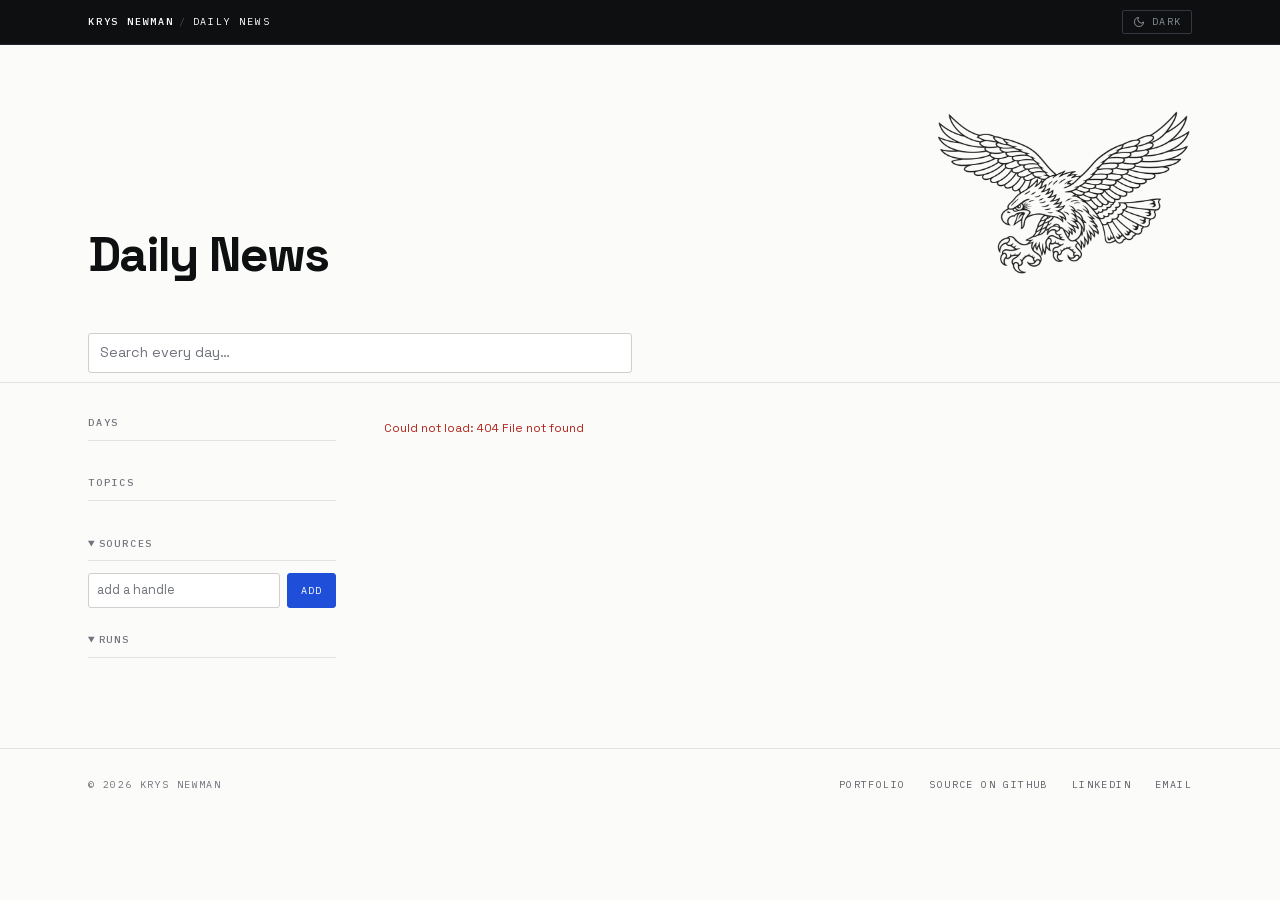
==== commit 89f65ed3: "feat: close the page with the shared footer ai-frontier's footer.page component, carrying the index'" ====
--- a/web/index.html
+++ b/web/index.html
@@ -125,6 +125,20 @@
 
 </div><!-- .layout -->
 
+<!-- ai-frontier's footer.page component, carrying the index's identity links,
+     so the three sites close the same way. -->
+<footer class="page">
+  <div class="footer-inner">
+    <span>&copy; 2026 Krys Newman</span>
+    <span class="links">
+      <a href="https://knewman23.github.io/">Portfolio</a>
+      <a href="https://github.com/knewman23/daily-news" target="_blank" rel="noopener noreferrer">Source on GitHub</a>
+      <a href="https://www.linkedin.com/in/krys-newman/" target="_blank" rel="noopener noreferrer">LinkedIn</a>
+      <a href="mailto:krys.newman@gmail.com">Email</a>
+    </span>
+  </div>
+</footer>
+
 <div id="scrim" class="scrim" hidden></div>
 
 <script src="theme.js"></script>
--- a/web/style.css
+++ b/web/style.css
@@ -40,6 +40,7 @@
   --line:    #e2e2df;
   --line-2:  #cfcfcb;
   --accent:  #1f4ed8;
+  --on-accent: #ffffff;
   --ok:      #0f7a4a;
   --warn:    #85670f;
   --dot-warn:#d9a020;
@@ -71,6 +72,7 @@
   --line:    #22252c;
   --line-2:  #2e323b;
   --accent:  #8b9bff;
+  --on-accent: #0b0c0e;
   --ok:      #55d4a0;
   --warn:    #e2b357;
   --dot-warn:#e2b357;
@@ -284,7 +286,7 @@
   border: 1px solid var(--accent);
   border-radius: 2px;
   background: var(--accent);
-  color: #fff;
+  color: var(--on-accent);
   font-family: var(--mono);
   font-size: 10px;
   letter-spacing: .12em;
@@ -337,7 +339,7 @@
   gap: 3rem;
   max-width: var(--max);
   margin: 0 auto;
-  padding: 2rem var(--gut) 4rem;
+  padding: 2rem var(--gut) 2rem;
   align-items: start;
 }
 
@@ -489,7 +491,7 @@
 .chip[aria-pressed="true"] {
   background: var(--accent);
   border-color: var(--accent);
-  color: #fff;
+  color: var(--on-accent);
 }
 
 /* The skipped chip is not a topic, so it does not look like one until used. */
@@ -557,7 +559,7 @@
   border: 1px solid var(--accent);
   border-radius: 3px;
   background: var(--accent);
-  color: #fff;
+  color: var(--on-accent);
   font-family: var(--mono);
   font-size: 10px;
   letter-spacing: .12em;
@@ -687,7 +689,7 @@
 .article p, .article ul, .article ol, .article blockquote { max-width: 40rem; }
 
 .article h2 {
-  margin: 2.5rem 0 0.2rem;
+  margin: 3.25rem 0 0.2rem;
   font: 600 1.3125rem/1.3 var(--sans);
   letter-spacing: -.012em;
   color: var(--ink);
@@ -696,8 +698,11 @@
 /* The wrapper variants are for live mode, where .topic-head sits between the
    article and each heading. Both spellings are listed rather than one rewritten,
    because the static build has no wrapper. */
+/* `>` matters: in live mode every h2 is the first child of its own .topic-head
+   wrapper, so an unscoped `h2:first-child` zeroes the gap above every story,
+   not just the first one. The wrapped first case is the fourth selector. */
 .article > h1 + h2,
-.article h2:first-child,
+.article > h2:first-child,
 .article > h1 + .topic-head > h2,
 .article > .topic-head:first-child > h2 { margin-top: 0; }
 
@@ -952,6 +957,36 @@
 
 .empty { color: var(--faint); font-style: italic; }
 
+/* --- footer -------------------------------------------------------------
+
+   ai-frontier's footer.page component, carrying the index's identity links.
+   All three sites close on the same mono row. */
+
+footer.page {
+  margin-top: 3rem;
+  border-top: 1px solid var(--line);
+  font-family: var(--mono);
+  font-size: 10px;
+  letter-spacing: .14em;
+  text-transform: uppercase;
+  color: var(--faint);
+}
+
+footer.page .footer-inner {
+  max-width: var(--max);
+  margin: 0 auto;
+  padding: 1.75rem var(--gut) 3rem;
+  display: flex;
+  flex-wrap: wrap;
+  align-items: center;
+  justify-content: space-between;
+  gap: 0.7rem 1.75rem;
+}
+
+footer.page .links { display: flex; flex-wrap: wrap; gap: 0.7rem 1.5rem; }
+footer.page a { color: var(--soft); text-decoration: none; }
+footer.page a:hover { color: var(--accent); }
+
 /* --- phones: the rail becomes a slide-out drawer -------------------------- */
 
 @media (max-width: 46rem) {
@@ -962,10 +997,14 @@
   .layout {
     grid-template-columns: minmax(0, 1fr);
     gap: 0;
-    padding: 1.5rem var(--gut) 3rem;
+    padding: 1.5rem var(--gut) 2rem;
   }
 
   .menu-button { display: block; }
+
+  /* Stacked rather than pushed apart: the links wrap onto their own rows at
+     this width anyway, and space-between then strands the copyright alone. */
+  footer.page .footer-inner { justify-content: flex-start; }
 
   /* Centred on phones: with the rail gone there is no left edge for the title
      to align to, so the artwork and the title read as a masthead instead. */
@@ -1039,7 +1078,7 @@
   .days { max-height: 45vh; }
 
   .toolbar-inner { padding: 0.5rem var(--gut); gap: 0.5rem; }
-  .article h2 { font-size: 1.1875rem; margin-top: 2rem; }
+  .article h2 { font-size: 1.1875rem; margin-top: 2.6rem; }
   .journal textarea { min-height: 6.5rem; }
 }
 
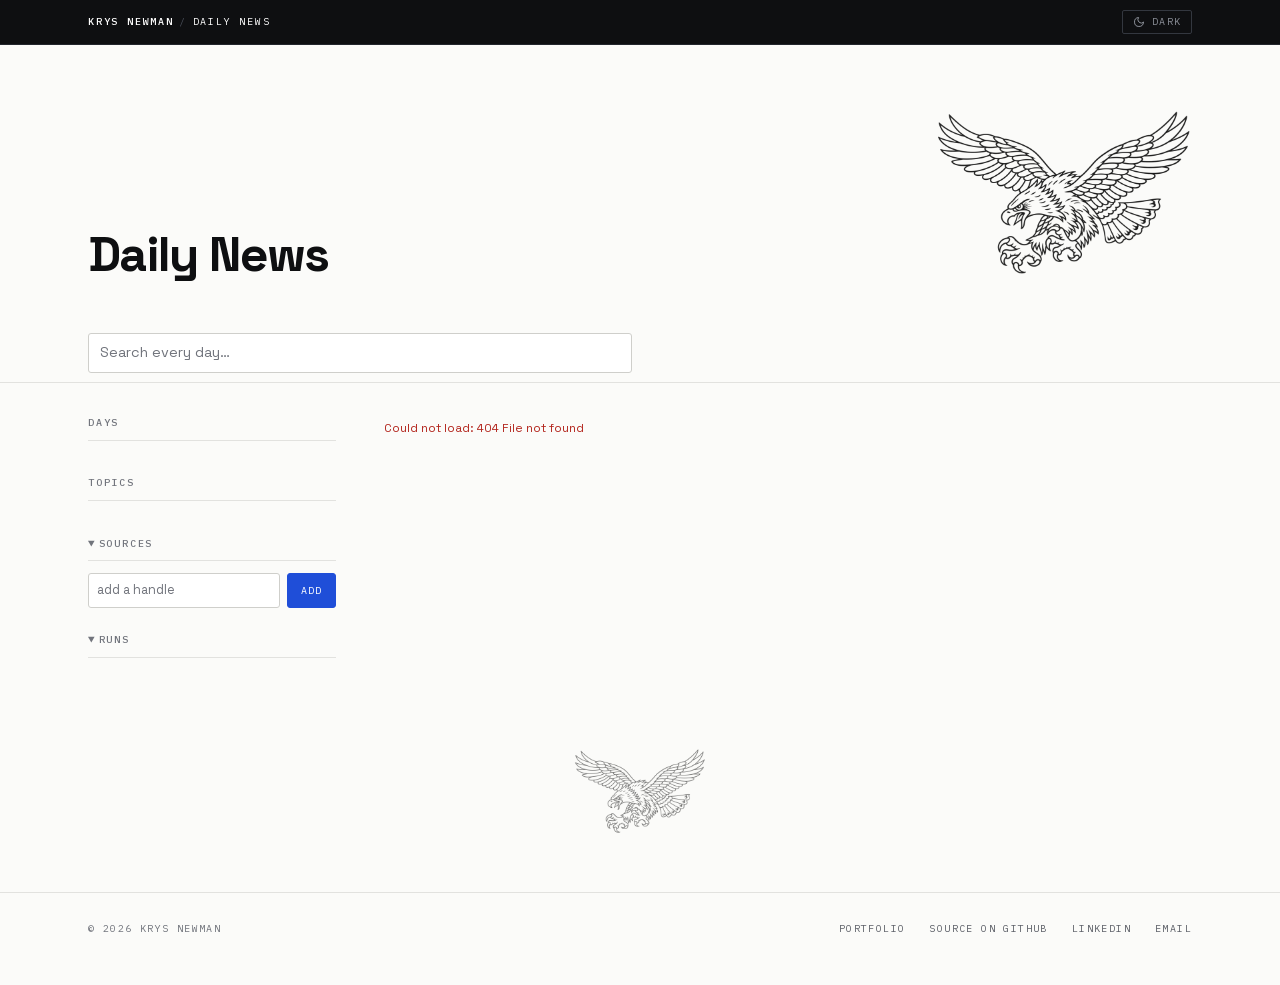
==== commit 110b363d: "Add the shared crest to the footer The eagle now signs off all four sites, linking back to the portf" ====
--- a/web/index.html
+++ b/web/index.html
@@ -3,7 +3,22 @@
 <head>
   <meta charset="utf-8">
   <meta name="viewport" content="width=device-width, initial-scale=1">
-  <title>Daily News — Krys Newman</title>
+  <title>Daily News · Krys Newman</title>
+  <meta name="description" content="A daily digest built from a curated handle list: the day's posts, transcribed off video and deduplicated into one dated archive.">
+  <link rel="canonical" href="https://knewman23.github.io/daily-news/">
+
+  <!-- Link previews. og.png is drawn by og.html rather than screenshotted
+       from this page, so it does not freeze one morning's date and headline
+       into an image that never changes. -->
+  <meta property="og:type" content="website">
+  <meta property="og:title" content="Daily News">
+  <meta property="og:description" content="The day's posts, transcribed and deduplicated into one dated archive. Every morning at 11:00.">
+  <meta property="og:url" content="https://knewman23.github.io/daily-news/">
+  <meta property="og:image" content="https://knewman23.github.io/daily-news/og.png">
+  <meta property="og:image:width" content="1200">
+  <meta property="og:image:height" content="630">
+  <meta property="og:image:alt" content="Daily News, with the site's eagle crest.">
+  <meta name="twitter:card" content="summary_large_image">
   <!-- The portfolio's mark, inline and byte-identical to the one on
        knewman23.github.io, so the tab looks the same across all three sites. -->
   <link rel="icon" href="data:image/svg+xml,%3Csvg xmlns='http://www.w3.org/2000/svg' viewBox='0 0 32 32'%3E%3Crect width='32' height='32' rx='3' fill='%230e0f11'/%3E%3Ctext x='16' y='23' font-family='monospace' font-size='19' font-weight='700' fill='%23fff' text-anchor='middle'%3Ek%3C/text%3E%3C/svg%3E">
@@ -127,6 +142,12 @@
 
 <!-- ai-frontier's footer.page component, carrying the index's identity links,
      so the three sites close the same way. -->
+<div class="crest-wrap">
+  <a href="https://knewman23.github.io/" aria-label="Krys Newman, portfolio index">
+    <img class="footer-crest" src="eagle.png" alt="" width="768" height="512">
+  </a>
+</div>
+
 <footer class="page">
   <div class="footer-inner">
     <span>&copy; 2026 Krys Newman</span>
--- a/web/style.css
+++ b/web/style.css
@@ -242,6 +242,26 @@
 
 :root[data-theme="dark"] .crest { filter: invert(1); }
 
+/* The shared sign-off crest, the same mark the other three sites carry.
+   Deliberately a separate class from the masthead .crest above: that one is
+   sized by the header grid, this one is a fixed 132px. Below about 110px the
+   engraving's lines merge into a smudge. Light carries more opacity than
+   dark, because black at 42% on off-white is a ghost where white at 42% on
+   near-black is not. */
+.crest-wrap { padding-top: 3rem; text-align: center; }
+.crest-wrap a { display: inline-block; line-height: 0; }
+.footer-crest {
+  display: block; width: 132px; height: auto;
+  opacity: .55; transition: opacity .16s ease;
+}
+.crest-wrap a:hover .footer-crest { opacity: .8; }
+/* Only [data-theme="dark"], with no prefers-color-scheme companion. Unlike
+   the other three sites this one has no OS-dark palette: it stays light
+   until the visitor toggles. Inverting on prefers-color-scheme alone would
+   put a white crest on a light page for anyone with a dark OS who has not
+   touched the toggle. */
+:root[data-theme="dark"] .footer-crest { filter: invert(1); opacity: .42; }
+
 /* --- toolbar ------------------------------------------------------------ */
 
 .toolbar {
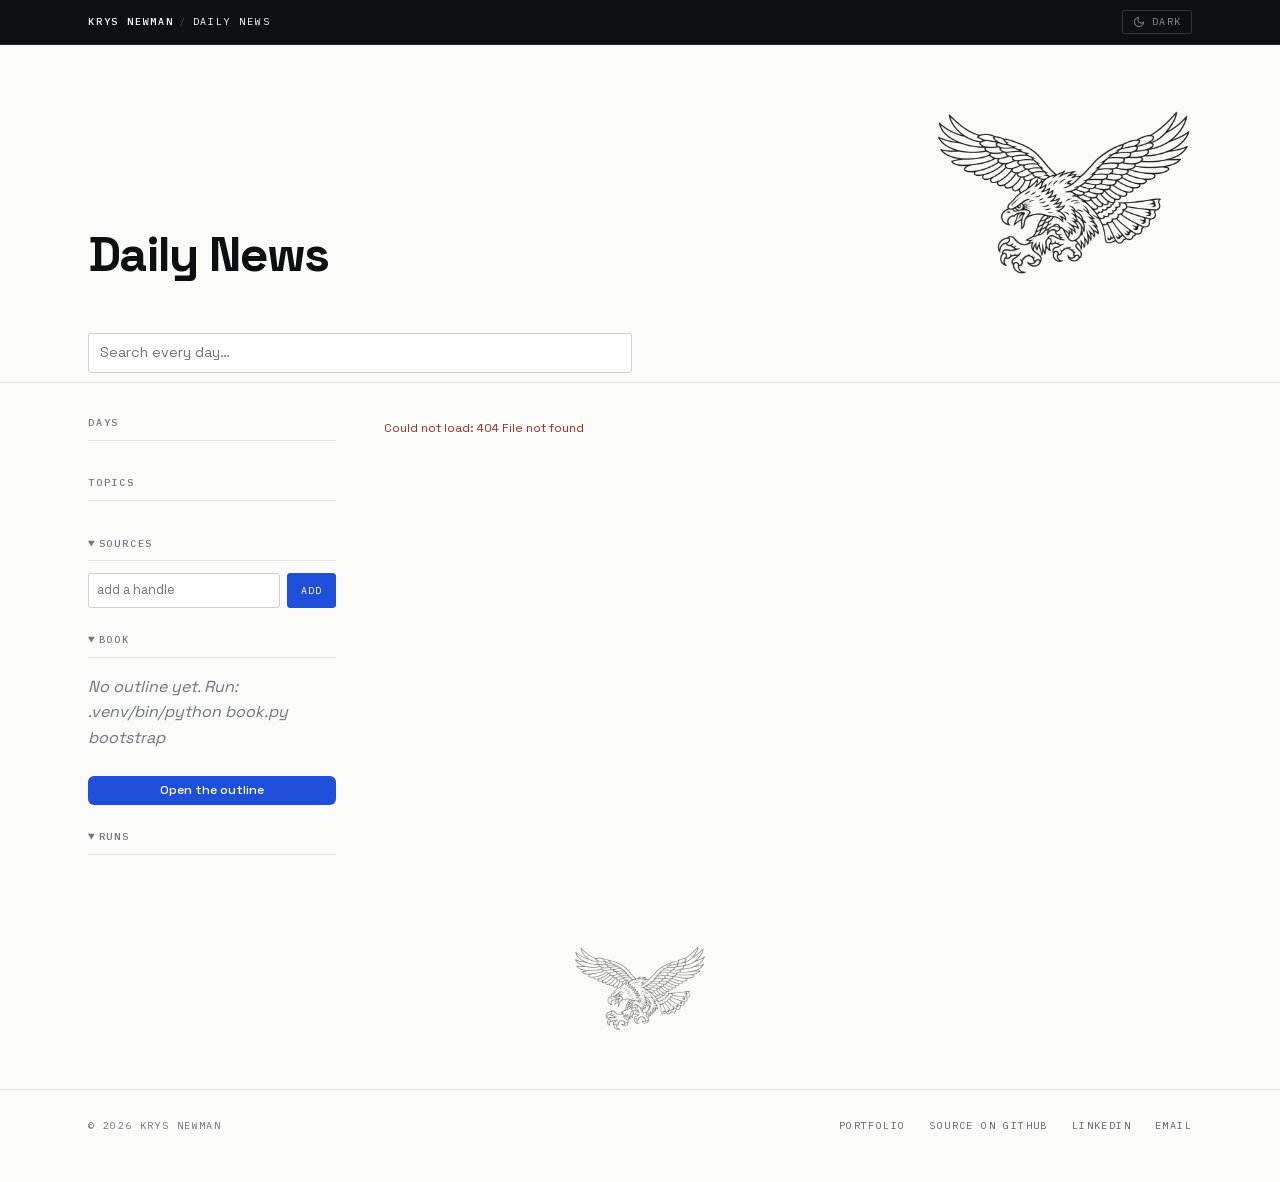
==== commit 569e58d0: "feat: outline a book from the archive Topics are filed into narrow threads; threads are grouped into" ====
--- a/web/index.html
+++ b/web/index.html
@@ -126,6 +126,17 @@
     </form>
   </details>
 
+  <!-- Book drafts are private: book/ is gitignored and lives in its own
+       private repository. data-live-only is what keeps this out of the
+       published build, the same mechanism that strips the journal. -->
+  <details class="panel" id="book-panel" data-live-only open>
+    <summary class="panel-title">
+      Book <span id="book-count" class="count"></span>
+    </summary>
+    <div id="book-parts" class="book-parts"></div>
+    <button id="book-open" class="book-open" type="button">Open the outline</button>
+  </details>
+
   <details class="panel" id="runs-panel" data-live-only open>
     <summary class="panel-title">
       Runs <span id="runs-badge" class="badge" hidden></span>
@@ -164,5 +175,12 @@
 
 <script src="theme.js"></script>
 <script src="app.js"></script>
+
+<!-- GoatCounter. No cookies and no personal data, so no consent banner.
+     ~3.4KB gzipped and loaded async, so it never blocks render. All four
+     sites share this origin, so one site code covers them all and the paths
+     keep them apart in the dashboard. -->
+<script data-goatcounter="https://knewman23.goatcounter.com/count"
+        async src="https://gc.zgo.at/count.js"></script>
 </body>
 </html>
--- a/web/style.css
+++ b/web/style.css
@@ -1119,3 +1119,122 @@
 @media (prefers-reduced-motion: reduce) {
   * { transition: none !important; animation: none !important; }
 }
+
+/* --- the book outline (live only) ---------------------------------------- */
+
+.book-open {
+  margin-top: 10px;
+  width: 100%;
+  font: 500 .78rem/1 var(--sans);
+  color: var(--on-accent);
+  background: var(--accent);
+  border: 0;
+  border-radius: 6px;
+  padding: 8px 10px;
+  cursor: pointer;
+}
+
+.book-part { margin-bottom: 12px; }
+
+.book-part-title {
+  font: 600 .72rem/1.3 var(--sans);
+  letter-spacing: .04em;
+  text-transform: uppercase;
+  color: var(--faint);
+  margin-bottom: 4px;
+}
+
+.book-threads { list-style: none; margin: 0; padding: 0; }
+
+.book-threads li {
+  display: flex;
+  gap: 8px;
+  align-items: baseline;
+  padding: 2px 0;
+  font: .8rem/1.4 var(--sans);
+  color: var(--ink-2);
+}
+
+.book-thread-count {
+  min-width: 2.2em;
+  text-align: right;
+  font-family: var(--mono);
+  font-size: .72rem;
+  color: var(--faint);
+}
+
+.book-part-full { margin: 0 0 32px; }
+
+.book-part-heading {
+  font: 600 1.05rem/1.3 var(--sans);
+  margin: 0 0 10px;
+  padding-bottom: 6px;
+  border-bottom: 1px solid var(--line);
+}
+
+.book-thread-list { list-style: none; margin: 0; padding: 0; }
+
+.book-thread {
+  border: 1px solid var(--line);
+  border-radius: 8px;
+  background: var(--card);
+  margin-bottom: 8px;
+  padding: 10px 12px;
+}
+
+.book-thread summary { cursor: pointer; }
+.book-thread summary::-webkit-details-marker { display: none; }
+
+.book-thread-head {
+  display: inline-flex;
+  flex-wrap: wrap;
+  gap: 4px 12px;
+  align-items: baseline;
+}
+
+.book-thread-title { font: 600 .92rem/1.4 var(--sans); color: var(--ink); }
+
+.book-thread-meta, .book-thread-why {
+  font: .76rem/1.5 var(--sans);
+  color: var(--faint);
+}
+
+.book-thread-why { margin: 6px 0 0; }
+
+/* Provenance. One handle behind a thread is that account's preoccupation, not
+   a theme, and the warning is the part that has to be hard to miss. */
+.book-provenance {
+  display: flex;
+  flex-wrap: wrap;
+  gap: 6px;
+  margin: 8px 0 0;
+}
+
+.book-handle {
+  font: .7rem/1 var(--mono);
+  color: var(--soft);
+  background: var(--sunken);
+  border-radius: 999px;
+  padding: 4px 8px;
+}
+
+.book-warning {
+  font: 500 .7rem/1 var(--sans);
+  color: var(--alert);
+  background: var(--alert-bg);
+  border: 1px solid var(--alert-line);
+  border-radius: 999px;
+  padding: 4px 8px;
+}
+
+.book-items { list-style: none; margin: 10px 0 0; padding: 0; }
+
+.book-items li {
+  display: flex;
+  gap: 10px;
+  align-items: baseline;
+  padding: 4px 0;
+  border-top: 1px solid var(--line);
+  font: .82rem/1.5 var(--sans);
+  color: var(--ink-2);
+}
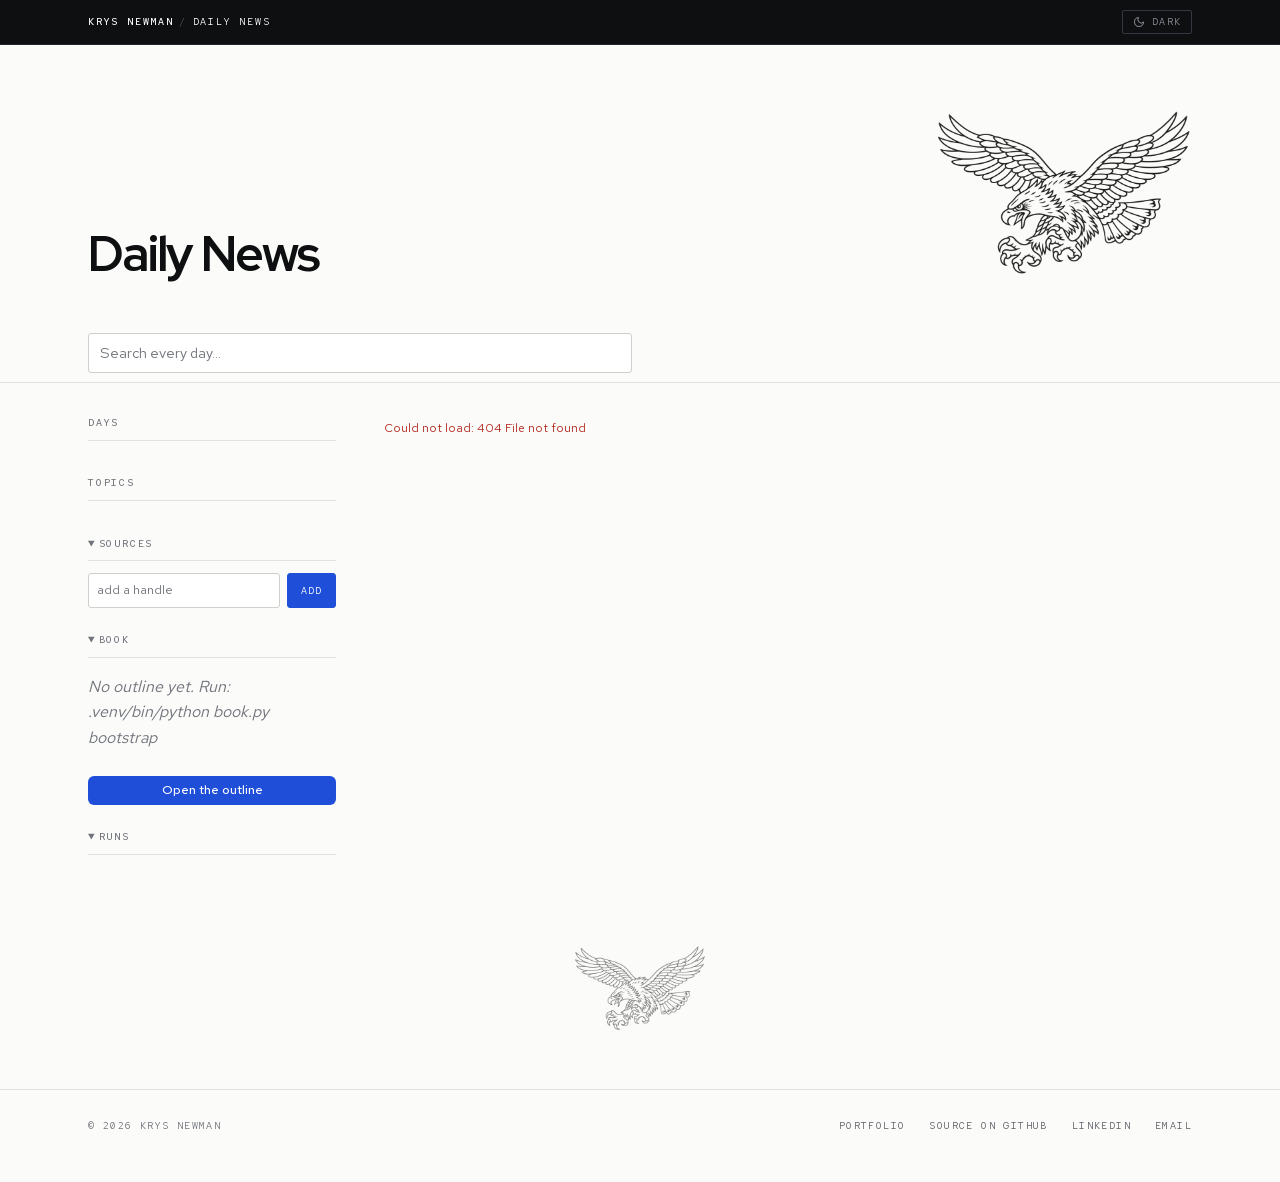
==== commit d777d49d: "Switch to the Red Hat fonts and regenerate og.png Red Hat Display, Text and Mono replace Space Grote" ====
--- a/web/index.html
+++ b/web/index.html
@@ -32,8 +32,8 @@
     } catch (e) { /* private mode: fall through to the light default */ }
   </script>
 
-  <link rel="preload" href="fonts/space-grotesk-var.woff2" as="font" type="font/woff2" crossorigin>
-  <link rel="preload" href="fonts/plex-mono-400.woff2" as="font" type="font/woff2" crossorigin>
+  <link rel="preload" href="fonts/red-hat-display-var.woff2" as="font" type="font/woff2" crossorigin>
+  <link rel="preload" href="fonts/red-hat-text-var.woff2" as="font" type="font/woff2" crossorigin>
   <link rel="stylesheet" href="style.css">
 </head>
 <!-- data-mode is rewritten to "static" by export_static.py. The read-only build
--- a/web/style.css
+++ b/web/style.css
@@ -1,16 +1,8 @@
 /* Self-hosted so the page has no third-party dependency and no render-blocking
    round trip. Same four faces as knewman23.github.io, byte for byte. */
-@font-face {
-  font-family: "Space Grotesk";
-  src: url("fonts/space-grotesk-var.woff2") format("woff2-variations");
-  font-weight: 300 700;
-  font-style: normal;
-  font-display: swap;
-}
-@font-face { font-family:"IBM Plex Mono"; src:url("fonts/plex-mono-400.woff2") format("woff2"); font-weight:400; font-style:normal; font-display:swap; }
-@font-face { font-family:"IBM Plex Mono"; src:url("fonts/plex-mono-500.woff2") format("woff2"); font-weight:500; font-style:normal; font-display:swap; }
-@font-face { font-family:"IBM Plex Mono"; src:url("fonts/plex-mono-600.woff2") format("woff2"); font-weight:600; font-style:normal; font-display:swap; }
-
+@font-face { font-family:"Red Hat Display"; src:url("fonts/red-hat-display-var.woff2") format("woff2-variations"); font-weight:500 700; font-style:normal; font-display:swap; }
+@font-face { font-family:"Red Hat Text"; src:url("fonts/red-hat-text-var.woff2") format("woff2-variations"); font-weight:400 700; font-style:normal; font-display:swap; }
+@font-face { font-family:"Red Hat Mono"; src:url("fonts/red-hat-mono-var.woff2") format("woff2-variations"); font-weight:400 600; font-style:normal; font-display:swap; }
 /* ============================================================
    Daily News
 
@@ -51,8 +43,9 @@
   --band-ink:#ffffff;
   --band-dim:#8b8f98;
 
-  --mono: "IBM Plex Mono", ui-monospace, SFMono-Regular, Menlo, monospace;
-  --sans: "Space Grotesk", system-ui, -apple-system, "Segoe UI", sans-serif;
+  --mono: "Red Hat Mono", ui-monospace, SFMono-Regular, Menlo, monospace;
+  --sans: "Red Hat Text", system-ui, -apple-system, "Segoe UI", sans-serif;
+  --display: "Red Hat Display", "Red Hat Text", system-ui, sans-serif;
   --serif: ui-serif, "Iowan Old Style", "Palatino Linotype", Palatino, Georgia, serif;
 
   --gut: 40px;
@@ -98,6 +91,8 @@
   overflow-wrap: break-word;               /* long ids and urls must not widen the page */
 }
 
+h1, h2, h3 { font-family: var(--display); }
+
 body.drawer-open { overflow: hidden; }      /* the page must not scroll behind the drawer */
 
 a { color: var(--accent); }
@@ -212,7 +207,7 @@
 
 .masthead h1 {
   margin: 0;
-  font: 700 clamp(2.1rem, 5.4vw, 3.1rem)/1.02 var(--sans);
+  font: 700 clamp(2.1rem, 5.4vw, 3.1rem)/1.02 var(--display);
   letter-spacing: -.035em;
 }
 
@@ -668,7 +663,7 @@
 
 .day-head h2 {
   margin: 0;
-  font: 600 clamp(1.5rem, 3.2vw, 1.9rem)/1.12 var(--sans);
+  font: 600 clamp(1.5rem, 3.2vw, 1.9rem)/1.12 var(--display);
   letter-spacing: -.022em;
 }
 
@@ -710,7 +705,7 @@
 
 .article h2 {
   margin: 3.25rem 0 0.2rem;
-  font: 600 1.3125rem/1.3 var(--sans);
+  font: 600 1.3125rem/1.3 var(--display);
   letter-spacing: -.012em;
   color: var(--ink);
 }
